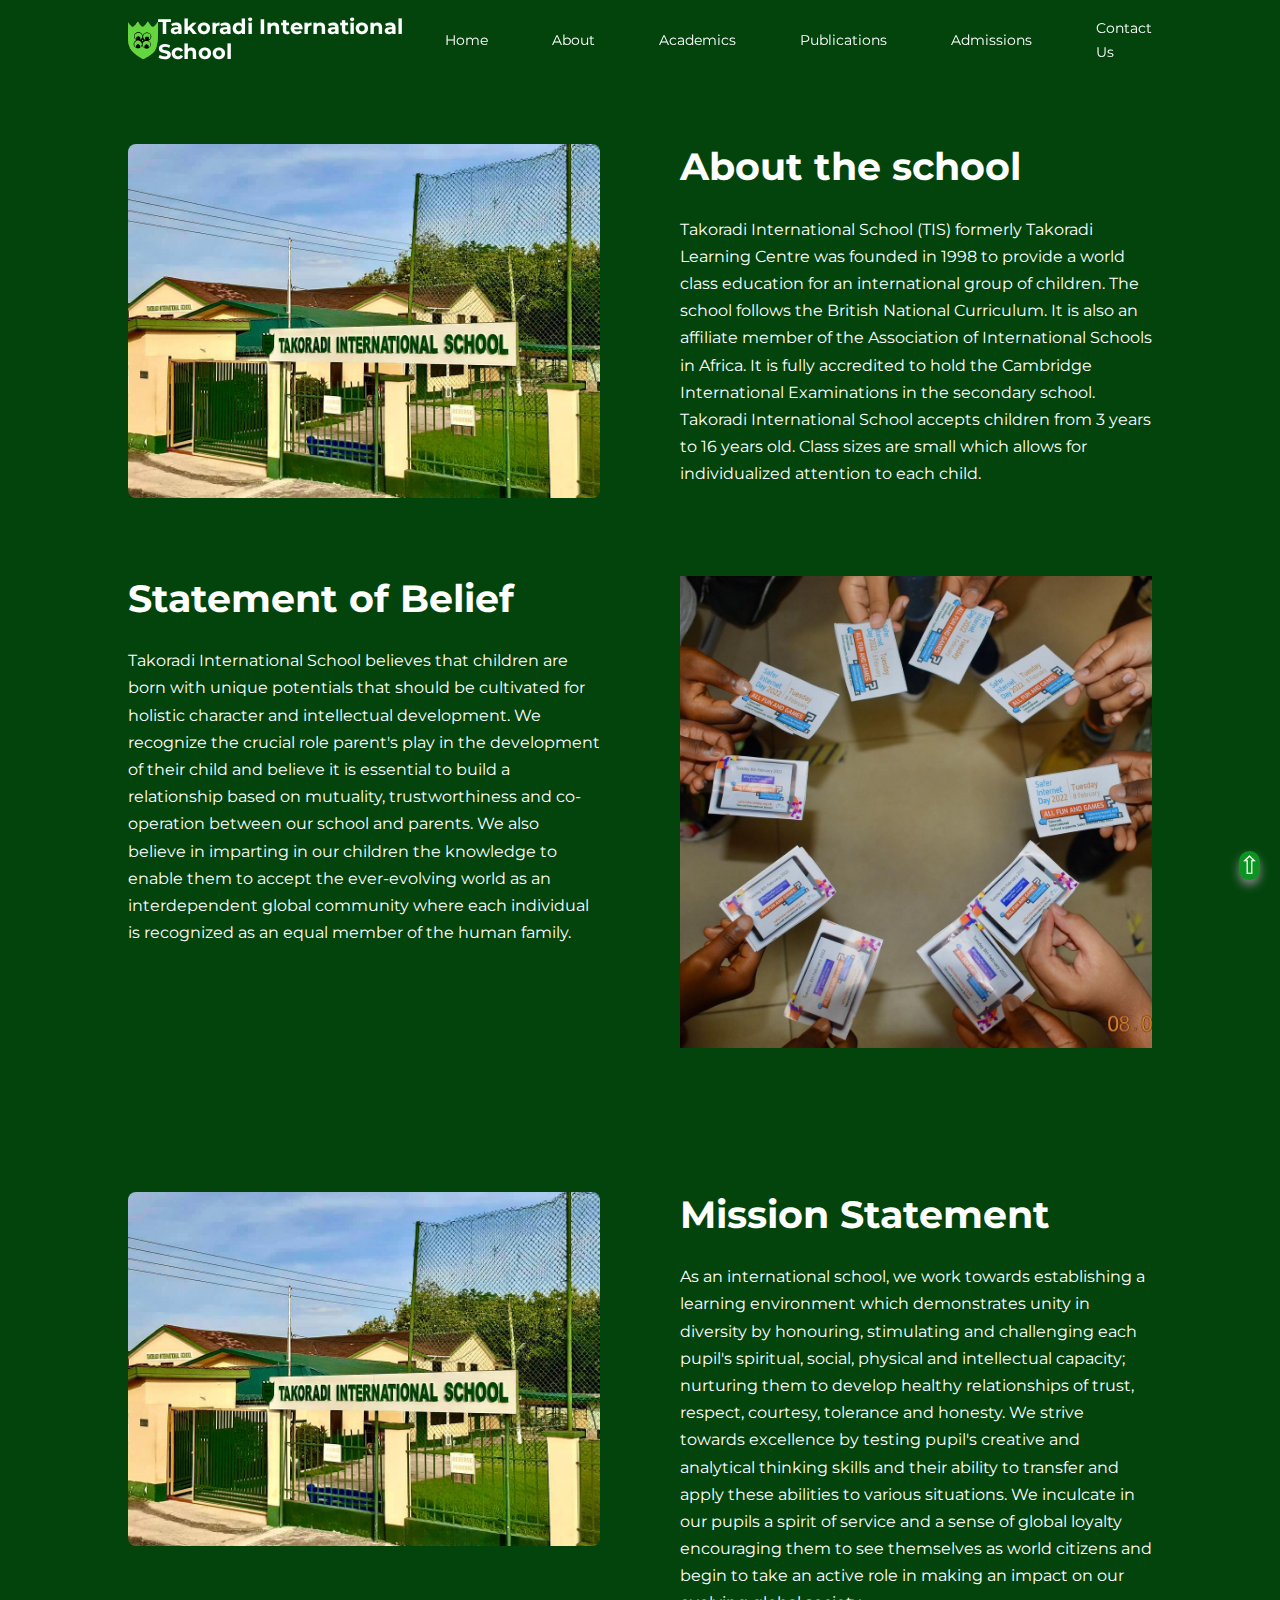
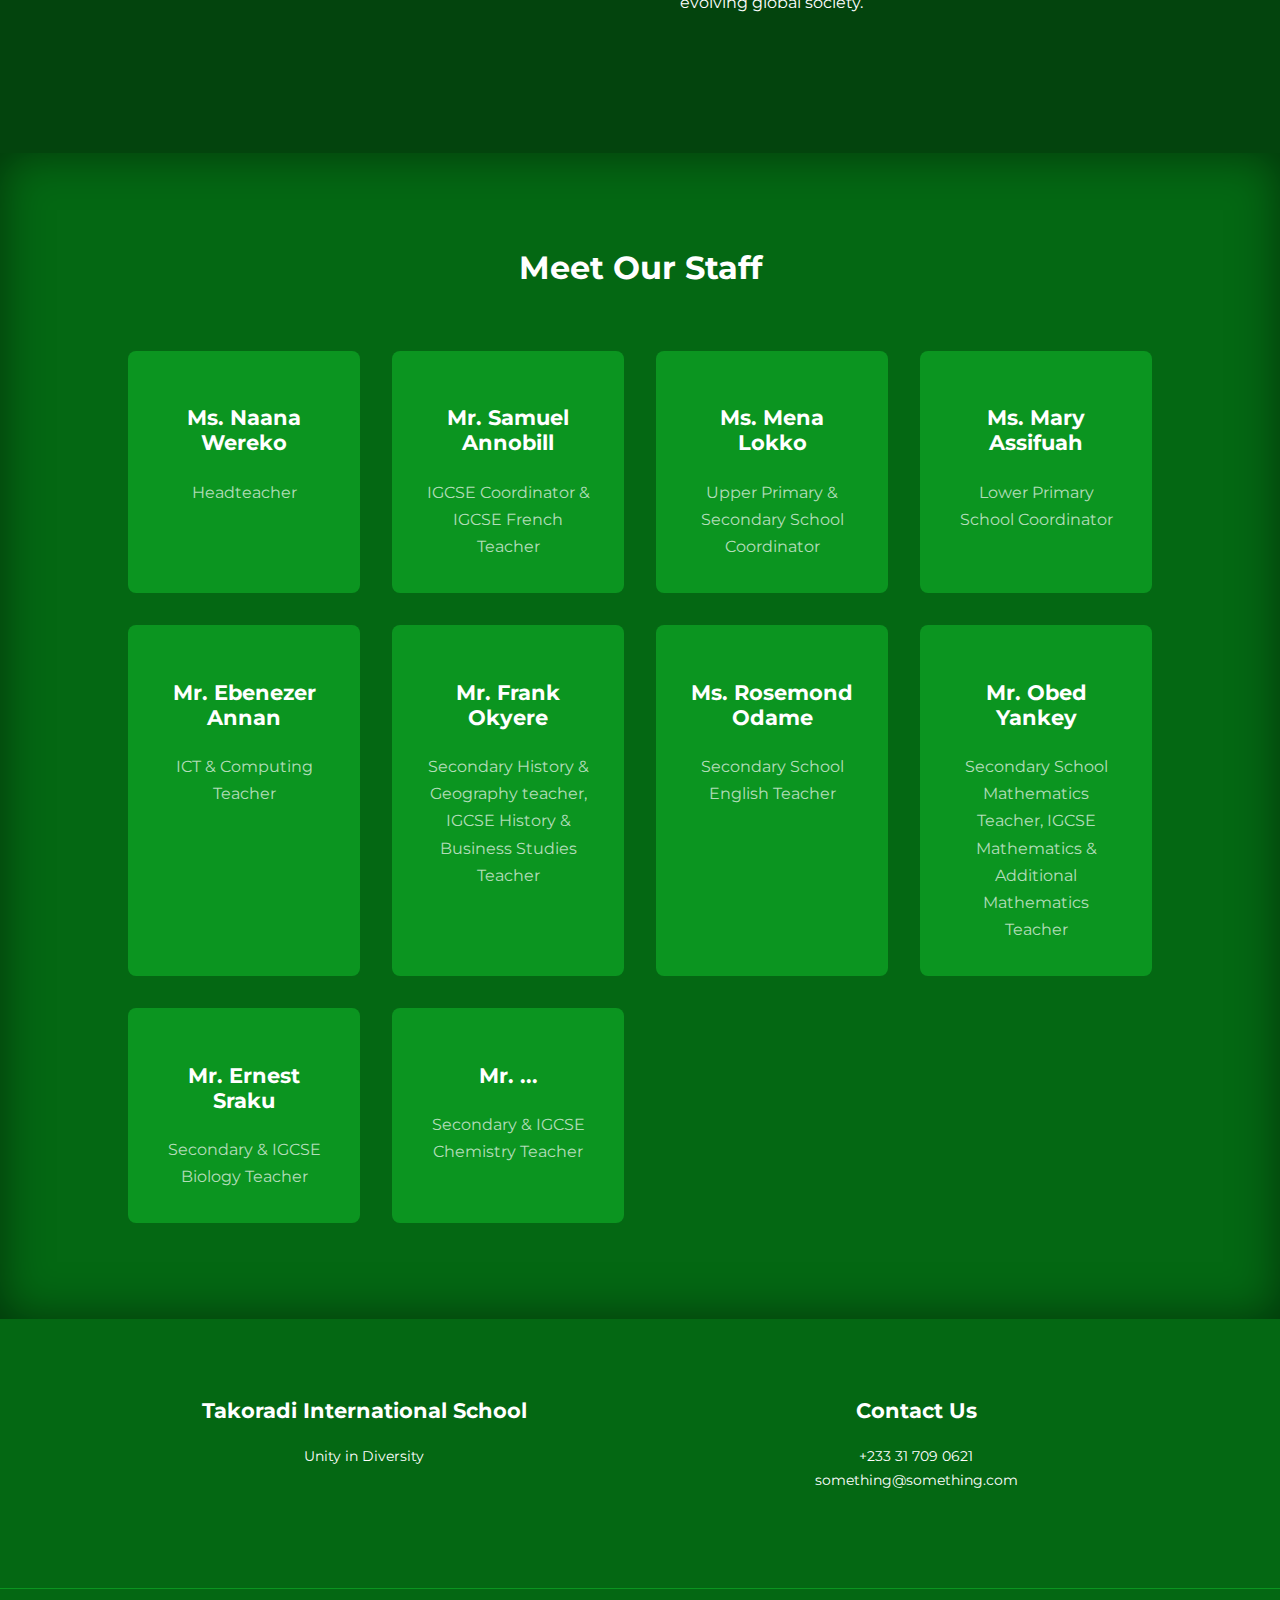
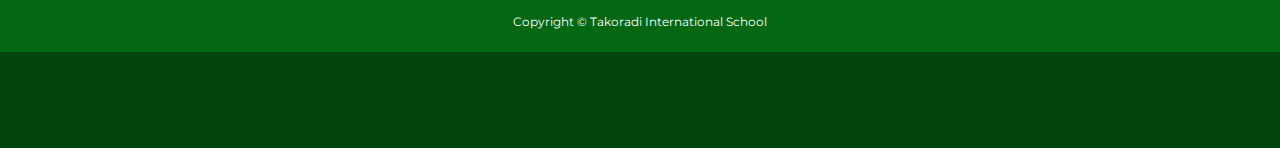
==== about.html @ ad337f2b "Update about.html" ====
<!DOCTYPE html>
<html lang="en">
<head>
    <meta charset="UTF-8">
    <meta http-equiv="X-UA-Compatible" content="IE=edge">
    <meta name="viewport" content="width=device-width, initial-scale=1.0">
    <title>About | Takoradi International School</title>
    <link rel="stylesheet" href="./css/index.css">
    <link rel="stylesheet" href="./css/about.css">
    <!-- ICONSCOUT CDN -->
    <link rel="stylesheet" href="https://unicons.iconscout.com/release/v4.0.0/css/line.css">
    
    <!-- GOOGLE FONTS MONTSERRAT -->
    <link rel="preconnect" href="https://fonts.googleapis.com">
    <link rel="preconnect" href="https://fonts.gstatic.com" crossorigin>
    <link href="https://fonts.googleapis.com/css2?family=Montserrat:wght@300;400;500;600;700;800;900&display=swap"
        rel="stylesheet">
    <link rel="shortcut icon" href="img/logo.ico" type="image/x-icon" />
    <link rel="stylesheet" href="https://cdnjs.cloudflare.com/ajax/libs/font-awesome/5.15.3/css/all.min.css">
</head>
<body>
    <!-- START OF NAVIGATION BAR -->
    <nav>
        <div class="container nav__container">
            <a href="index.html"><img src="img/logo.svg" alt="TIS Logo" class="logo"></a>
            <a href="index.html">
                <h4>Takoradi International School</h4>
            </a>
            <ul class="nav__menu">
                <li class="nav-link"><a href="index.html">Home</a></li>
                <li class="dropdown"><a href="about.html">About</a>
                    <div class="dropdown-content">
                        <a href="about.html">About Our School</a>
                        <a href="#values">Statement of Belief</a>
                        <a href="#school__staff">Meet Our Staff</a>
                    </div>
                </li>
                <li class="dropdown">Academics
                    <div class="dropdown-content">
                        <a href="#">Primary School</a>
                        <a href="#">Lower Secondary</a>
                        <a href="#">Upper Secondary</a>
                        <a href="#">Extracurricular Activities</a>
                    </div>
                </li>
                <li class="dropdown">Publications
                    <div class="dropdown-content">
                        <a href="#">School Calendar</a>
                        <a href="#">Publications</a>
                        <a href="#">Facilities</a>
                        <a href="#">Gallery</a>
                    </div>
                </li>
                <li class="nav-link"><a href="#">Admissions</a></li>
    
                <li class="nav-link"><a href="contact.html">Contact Us</a></li>
    
            </ul>
            <button id="open-menu-btn"><i class="uil uil-bars"></i></button>
            <button id="close-menu-btn"><i class="uil uil-multiply"></i></button>
    
    
        </div>
    </nav>
    <!-- END OF NAVIGATION BAR -->

    <!-- START OF ABOUT SCHOOl-->

    <section class="about__school">
        <div class="container about__school-container">
            <div class="about__school-left">
                <img src="./img/about.jpg" alt="Picture of School" style="border-radius:0.5rem">
            </div>
            <div class="about__school-right">
                <h1>About the school</h1>
                <p>Takoradi International School (TIS) formerly Takoradi Learning Centre was founded in 1998 to provide a world class education for an international group of children. The school follows the British National Curriculum. It is also an affiliate member of the Association of International Schools in Africa. It is fully accredited to hold the Cambridge International Examinations in the secondary school. Takoradi International School accepts children from 3 years to 16 years old. Class sizes are small which allows for individualized attention to each child.</p>
            </div>
        </div>
        <!-- END OF ABOUT SCHOOl-->
        <!-- START OF CORE VALUES-->
        <div class="container values-container" id="values">
            <div class="values-left">
                <h1>Statement of Belief</h1>
                <p>Takoradi International School believes that children are born with unique potentials that should be cultivated for holistic 
                    character and intellectual development. We recognize the crucial role parent's play in the development of their child and believe it 
                    is essential to build a relationship based on mutuality, trustworthiness and co-operation between our school and parents. We also believe 
                    in imparting in our children the knowledge to enable them to accept the ever-evolving world as an interdependent global community where
                    each individual is recognized as an equal member of the human family.</p>
                
            </div>
            <div class="values-right">
                <img src="./img/core values.JPG" alt="Picture of School" id="beliefs-img">
            </div>
        </div>
        <!-- END OF STATEMENT OF BELIEF-->
       <!-- START OF MISSION STATEMENT-->

    <section class="about__school">
        <div class="container about__school-container">
            <div class="about__school-left">
                <img src="./img/about.jpg" alt="Picture of School" style="border-radius:0.5rem">
            </div>
            <div class="about__school-right">
                <h1>Mission Statement</h1>
                <p>As an international school, we work towards establishing a learning environment which demonstrates unity in diversity by honouring, 
                    stimulating and challenging each pupil's spiritual, social, physical and intellectual capacity; nurturing them to develop healthy relationships
                    of trust, respect, courtesy, tolerance and honesty. We strive towards excellence by testing pupil's creative and analytical thinking skills 
                    and their ability to transfer and apply these abilities to various situations. We inculcate in our pupils a spirit of service and a sense of
                    global loyalty encouraging them to see themselves as world citizens and begin to take an active role in making an impact on our evolving global 
                    society.</p>
            </div>
        </div>
        <!-- END OF MISSION STATEMENT-->
    </section>

    <!-- START OF STAFF-->
    <section class="staff" id="school__staff">
        <h2>Meet Our Staff</h2>
        <div class="container staff__container">
            <div class="article staff__member">
                <div class="staff__member-image">
                    <img src="./img/headteacher.png" alt="">
                </div>
                <div class="staff__member-info">
                    <h4>Ms. Naana Wereko</h4>
                    <p>Headteacher</p>
                </div>
                <div class="staff__member-socials">
                    <a href="https://www.instagram.com/" target="_blank"><i class="uil uil-instagram"></i></a>
                    <a href="https://www.twitter.com/" target="_blank"><i class="uil uil-twitter"></i></a>
                    <a href="https://www.linkedin.com/" target="_blank"><i class="uil uil-linkedin"></i></a>
                </div>
            </div>
            <div class="article staff__member">
                <div class="staff__member-image">
                    <img src="" alt="">
                </div>
                <div class="staff__member-info">
                    <h4>Mr. Samuel Annobill</h4>
                    <p>IGCSE Coordinator & IGCSE French Teacher</p>
                </div>
                <div class="staff__member-socials">
                    <a href="https://www.instagram.com/" target="_blank"><i class="uil uil-instagram"></i></a>
                    <a href="https://www.twitter.com/" target="_blank"><i class="uil uil-twitter"></i></a>
                    <a href="https://www.linkedin.com/" target="_blank"><i class="uil uil-linkedin"></i></a>
                </div>
            </div>
            <div class="article staff__member">
                <div class="staff__member-image">
                    <img src="" alt="">
                </div>
                <div class="staff__member-info">
                    <h4>Ms. Mena Lokko</h4>
                    <p>Upper Primary & Secondary School Coordinator</p>
                </div>
                <div class="staff__member-socials">
                    <a href="https://www.instagram.com/" target="_blank"><i class="uil uil-instagram"></i></a>
                    <a href="https://www.twitter.com/" target="_blank"><i class="uil uil-twitter"></i></a>
                    <a href="https://www.linkedin.com/" target="_blank"><i class="uil uil-linkedin"></i></a>
                </div>
            </div>
            <div class="article staff__member">
                <div class="staff__member-image">
                    <img src="./img/msmary.jpg" alt="">
                </div>
                <div class="staff__member-info">
                    <h4>Ms. Mary Assifuah</h4>
                    <p>Lower Primary School Coordinator</p>
                </div>
                <div class="staff__member-socials">
                    <a href="https://www.instagram.com/" target="_blank"><i class="uil uil-instagram"></i></a>
                    <a href="https://www.twitter.com/" target="_blank"><i class="uil uil-twitter"></i></a>
                    <a href="https://www.linkedin.com/" target="_blank"><i class="uil uil-linkedin"></i></a>
                </div>
            </div>
            <div class="article staff__member">
                <div class="staff__member-image">
                    <img src="./img/mrannan.jpg" alt="">
                </div>
                <div class="staff__member-info">
                    <h4>Mr. Ebenezer Annan</h4>
                    <p>ICT & Computing Teacher</p>
                </div>
                <div class="staff__member-socials">
                    <a href="https://www.instagram.com/" target="_blank"><i class="uil uil-instagram"></i></a>
                    <a href="https://www.twitter.com/" target="_blank"><i class="uil uil-twitter"></i></a>
                    <a href="https://www.linkedin.com/" target="_blank"><i class="uil uil-linkedin"></i></a>
                </div>
            </div>
            <div class="article staff__member">
                <div class="staff__member-image">
                    <img src="#" alt="">
                </div>
                <div class="staff__member-info">
                    <h4>Mr. Frank Okyere</h4>
                    <p>Secondary History & Geography teacher, IGCSE History & Business Studies Teacher</p>
                </div>
                <div class="staff__member-socials">
                    <a href="https://www.instagram.com/" target="_blank"><i class="uil uil-instagram"></i></a>
                    <a href="https://www.twitter.com/" target="_blank"><i class="uil uil-twitter"></i></a>
                    <a href="https://www.linkedin.com/" target="_blank"><i class="uil uil-linkedin"></i></a>
                </div>
            </div>
            <div class="article staff__member">
                <div class="staff__member-image">
                    <img src="#" alt="">
                </div>
                <div class="staff__member-info">
                    <h4>Ms. Rosemond Odame</h4>
                    <p>Secondary School English Teacher</p>
                </div>
                <div class="staff__member-socials">
                    <a href="https://www.instagram.com/" target="_blank"><i class="uil uil-instagram"></i></a>
                    <a href="https://www.twitter.com/" target="_blank"><i class="uil uil-twitter"></i></a>
                    <a href="https://www.linkedin.com/" target="_blank"><i class="uil uil-linkedin"></i></a>
                </div>
            </div>
            <div class="article staff__member">
                <div class="staff__member-image">
                    <img src="#" alt="">
                </div>
                <div class="staff__member-info">
                    <h4>Mr. Obed Yankey</h4>
                    <p>Secondary School Mathematics Teacher, IGCSE Mathematics & Additional Mathematics Teacher</p>
                </div>
                <div class="staff__member-socials">
                    <a href="https://www.instagram.com/" target="_blank"><i class="uil uil-instagram"></i></a>
                    <a href="https://www.twitter.com/" target="_blank"><i class="uil uil-twitter"></i></a>
                    <a href="https://www.linkedin.com/" target="_blank"><i class="uil uil-linkedin"></i></a>
                </div>
            </div>
            <div class="article staff__member">
                <div class="staff__member-image">
                    <img src="#" alt="">
                </div>
                <div class="staff__member-info">
                    <h4>Mr. Ernest Sraku</h4>
                    <p>Secondary & IGCSE Biology Teacher</p>
                </div>
                <div class="staff__member-socials">
                    <a href="https://www.instagram.com/" target="_blank"><i class="uil uil-instagram"></i></a>
                    <a href="https://www.twitter.com/" target="_blank"><i class="uil uil-twitter"></i></a>
                    <a href="https://www.linkedin.com/" target="_blank"><i class="uil uil-linkedin"></i></a>
                </div>
            </div>
            <div class="article staff__member">
                <div class="staff__member-image">
                    <img src="#" alt="">
                </div>
                <div class="staff__member-info">
                    <h4>Mr. ...</h4>
                    <p>Secondary & IGCSE Chemistry Teacher</p>
                </div>
                <div class="staff__member-socials">
                    <a href="https://www.instagram.com/" target="_blank"><i class="uil uil-instagram"></i></a>
                    <a href="https://www.twitter.com/" target="_blank"><i class="uil uil-twitter"></i></a>
                    <a href="https://www.linkedin.com/" target="_blank"><i class="uil uil-linkedin"></i></a>
                </div>
            </div>
        </div>
    </section>

    <!-- END OF STAFF-->


    <!-- START OF FOOTER -->
    <footer>
        <div class="container footer__container">
            <div class="footer__1">
                <a href="index.html" class="footer_logo">
                    <h4>Takoradi International School</h4>
                </a>
                <p>Unity in Diversity</p>
            </div>
            <div class="footer__2">
                <h4>Contact Us</h4>
                <div>
                    <p>+233 31 709 0621</p>
                    <p>something@something.com</p>
                </div>
                <ul class="footer__socials">
                    <li><a href="https://www.instagram.com/takoradi_international_school/" target="_blank"><i class="uil uil-instagram"></i></a></li>
                </ul>
            </div>
        </div>
        <div class="footer__copyright">
            <small>Copyright &copy; Takoradi International School</small>
        </div>
    </footer>
    <!-- END OF FOOTER -->

    <button onClick="scrollToTop()" class="back-to-top">
        &#8679;
    </button>

    <script src="./js/index.js"></script>
    
</body>
</html>
---- css/index.css ----
*{
    margin: 0;
    padding: 0;
    border: 0;
    outline: 0;
    text-decoration: none;
    list-style: none;
    box-sizing: border-box;
}

:root{
    --color-primary: #16a82c;
    --color-success: #00bf8e;
    --color-warning: #f7c94b;
    --color-danger: #f75842;
    --color-danger-variant: rgba(247,88,66,0.4);
    --color-white: #fff;
    --color-light: rgba(255,255,255,0.7);
    --color-black: #000;
    --color-bg: #03440d;
    --color-bg1: #046813;
    --color-bg2: #0b9520;

    --container-width-lg: 80%;
    --container-width-md: 90%;
    --container-width-sm: 94%;

    --transition:all 400ms ease;

   
}

body{
    font-family: 'Montserrat', sans-serif;
    line-height: 1.7;
    color: var(--color-white);
    background: var(--color-bg);
}

.logo{
    width: 30px;
    height: 40px;
}

.container{
    width: var(--container-width-lg);
    margin: 0 auto;
}

section{
    padding: 6rem 0;
}

section h2{
    text-align: center;
    margin-bottom: 4rem;
}

h1,h2,h3,h4,h5{
    line-height: 1.2;
}

h1{
    font-size: 2.4rem;
}

h2{
    font-size: 2rem;
}

h3{
    font-size: 1.6rem;
}

h4{
    font-size: 1.3rem;
}

a{
    color: var(--color-white);
}

img{
    width: 100%;
    display: block;
    object-fit: cover;
}

.btn{
    display: inline-block;
    background:var(--color-white);
    color: var(--color-black);
    padding: 1rem 2rem;
    border: 1px solid transparent;
    font-weight: 500;
    transition: var(--transition)
}

.btn:hover{
    background: transparent;
    color: var(--color-white);
    border-color: var(--color-white);
}

.btn-primary{
    background: var(--color-danger);
    color: var(--color-white);
}

/*==========================NAVBAR==============================*/
nav{
    background: transparent;
    width: 100vw;
    height: 5rem;
    position: fixed;
    top: 0;
    z-index: 1001;
}

/* change navbar style on scroll using javascript */
.window-scroll{
    background: var(--color-primary);
    box-shadow: 0 1rem 2rem rgba(0,0,0,0.2);
    transition: all 800ms ease-in-out;

}

.nav__container{
    height: 100%;
    display: flex;
    justify-content: space-between;
    align-items: center;
}

nav button{
    display: none;
}

.nav__menu{
    display: flex;
    align-items: center;
    gap: 4rem;
}

.nav__menu a, .nav__menu li{
    font-size:0.9rem;
    transition: var(--transition);
}

.nav__menu a:hover{
    color: var(--color-bg2);
}

.dropdown{
    cursor: pointer;
}

.dropdown-content{
    display:none;
    position: absolute;
    background-color: rgba(255, 255, 255,0.3);
    border-radius: 6px;
}

.dropdown-content a {
    padding: 12px 16px;
    text-decoration: none;
    display: block;
    color: black;
}

.dropdown:hover .dropdown-content{
    display: block;
}
/*==========================END OF NAVBAR==============================*/

/*==================== Start of slideshow section ===============================*/
.slideshow {
    height: 100vh;
    display: flex;
    justify-content: center;
    align-items: center;
    background-color: black;
}

.slider {
    position: relative;
    width: 100vw;
    height: 100vh;
    overflow: hidden;
}

.slider .slide {
    position: absolute;
    width: 100vw;
    height: 100vh;
    clip-path: circle(0% at 0 50%);
}

.slider .slide.active {
    clip-path: circle(150% at 0 50%);
    transition: 2s ease;
}

.slider .slide img {
    position: absolute;
    width: 100vw;
    height: 100vh;
    object-fit: cover;
}

.slider .slide .info {
    position: absolute;
    color: white;
    margin-left: 50px;
    margin-top: 50px;
    background-color: rgba(255, 255, 255, 0.3);
    border-radius: 30%;
    padding: 0.5em 0.5em 0.5em;
    box-shadow: 0 5px 25px rgb(114, 114, 114);
}

.navigation {
    height: 100vh;
    display: flex;
    align-items: center;
    justify-content: space-between;
    opacity: 0;
    transition: opacity 0.5s ease;
}

.slider:hover .navigation {
    opacity: 1;
}

.prev-btn,
.next-btn {
    z-index: 1000;
    font-size: 2rem;
    color: white;
    padding: 10px;
    cursor: pointer;
}

.navigation-visibility {
    z-index: 1000;
    display: flex;
    justify-content: center;
}

.navigation-visibility .slide-icon {
    z-index: 1000;
    background-color: rgba(255, 255, 255, 0.5);
    width: 20px;
    height: 10px;
    transform: translateY(-120px);
    margin: 0 6px;
    border-radius: 2px;
    box-shadow: 0 5px 25px rgb(114, 114, 114);
}

.navigation-visibility .slide-icon.active {
    background-color: rgb(0, 165, 224);
}

/* ======================End of slideshow section============================== */

/* ======================Welcome============================== */

.welcome__container{
    display: grid;
    grid-template-columns: 1fr 1fr;
    align-items: center;
    gap: 5rem;
    height: 100%;
}

.welcome__text{
    border-bottom: 1px solid var(--color-bg2);
}

.welcome__right p{
    margin: 1rem 0 2.4rem;
}

.welcome__message{
    margin-top: 1rem;
    margin-bottom: 4.5rem;
}

/* ======================End of Welcome============================== */

/* ======================Start of Footer============================== */

footer{
    background-color: var(--color-bg1);
    padding-top: 5rem;
    font-size: 0.9rem;
}

.footer__container{
    display: grid;
    grid-template-columns: 1fr 1fr;
    gap: 5rem;
}

.footer__container > div h4{
    margin-bottom: 1.2rem;
}

.footer__1, .footer__2{
    text-align: center;
}
.footer__1 p{
    margin: 0 0 2rem;
}

.footer__socials{
    font-size: 1.2rem;
    margin-top: 2rem;
}

.footer__copyright{
    text-align: center;
    margin-top: 4rem;
    padding: 1.2rem 0;
    border-top: 1px solid var(--color-bg2);
}

/* Back to top styling */
.back-to-top {
    position: fixed;
    bottom: 20px;
    right: 20px;
    font-size: 25px;
    background: var(--color-bg2);
    z-index: 15;
    color: white;
    cursor: pointer;
    border-radius: 100px;
    border: none;
    box-shadow: 0 5px 10px rgb(132, 132, 132);
}

.back-to-top:hover {
    background: white;
    color: black;
    box-shadow: 0 5px 10px #ccc;

}

/* ====================MEDIA QUERIES============================*/
@media screen and (max-width:1024px){
    .container{
        width: var(--container-width-md);
    }

    h1{
        font-size: 2.2rem;
    }

    h2{
        font-size: 1.7rem;
    }
    
    h3{
        font-size: 1.4rem;
    }

    h4{
        font-size: 1.2rem;
    }

    /* ====================NAVBAR==================*/
    nav button{
        display: inline-block;
        background: transparent;
        font-size: 1.8rem;
        color: var(--color-white);
        cursor: pointer;
    }

    nav button#close-menu-btn {
        display: none;
    }

    .nav__menu{
        position: fixed;
        top: 5rem;
        right: 5%;
        height: fit-content;
        width: 18rem;
        flex-direction: column;
        gap:0;
        display:none;

    }

    .nav__menu li{
        width: 100%;
        height:5.8rem;
        animation: animateNavItems 400ms linear forwards;
        transform-origin: top right ;
        opacity: 0;
    }
    .nav__menu li:nth-child(2){
        animation-delay: 200ms;
    }
    .nav__menu li:nth-child(3) {
        animation-delay: 400ms;
    }
    .nav__menu li:nth-child(4) {
        animation-delay: 600ms;
    }
    .nav__menu li:nth-child(5) {
        animation-delay: 800ms;
    }

    .nav__menu li:nth-child(6) {
        animation-delay: 1s;
    }

    @keyframes animateNavItems {
        0%{
            transform: rotateZ(-90deg) rotateX(90deg) scale(0.1);
        }
        100%{
            transform: rotateZ(0) rotateX(0) scale(1);
            opacity: 1;
        }
    }

    .nav__menu li a, .dropdown{
        background: var(--color-primary);
        box-shadow: -4rem 6rem 10rem rgba(0,0,0,0.6);
        width: 100%;
        height: 100%;
        display: grid;
        place-items: center;
    }
    .nav__menu li a:hover, .dropdown:hover{
        background: var(--color-bg2);
        color: var(--color-white);
    }

    .dropdown-content {
        margin-right: 36rem;
        width: 100%;
     }
    
}

/* ====================MEDIA QUERIES (PHONES)============================*/
@media screen and (max-width: 600px){
    .container{
        width: var(--container-width-sm);
    }

    /* ====================NAVBAR==================*/
    .nav__menu{
        right: 3%;
        width: 10rem;
    }

    .dropdown-content {
        margin-right: 20rem;
    }

    /* ====================WELCOME==================*/
    .welcome__container{
        grid-template-columns: 1fr;
    }

    /* ====================FOOTER==================*/
    .footer__container{
        grid-template-columns: 1fr;
    }


    
}
---- css/about.css ----
/*===============ABOUT SCHOOL ========================== */
.about__school{
    margin-top: 3rem;
}

.about__school-container{
    display: grid;
    grid-template-columns: 1fr 1fr;
    gap: 5rem;
}

.about__school-right > p{
    margin: 1.6rem 0 2.5rem;
}

/*===============END OF ABOUT SCHOOL ========================== */

/*===============START OF CORE VALUES ========================== */

.values-container{
    margin-top: 3rem;
    display: grid;
    grid-template-columns: 1fr 1fr;
    gap: 5rem;
}

#values-img{
    width: 70%;
    margin: 0 auto;
    border-radius: 0.5rem;
}

.values-left > p {
    margin: 1.6rem 0 2.5rem;
}

/*===============END OF CORE VALUES ========================== */


/*===============START OF STAFF ========================== */
.staff{
    background: var(--color-bg1);
    box-shadow: inset 0 0 3rem rgba(0,0,0,0.5);
}

.staff__container{
    display: grid;
    grid-template-columns: repeat(4, 1fr);
    gap: 2rem;
}

.staff__member{
    background: var(--color-bg2);
    padding: 2rem;
    border: 1px solid transparent;
    border-radius: 0.5rem;
    transition: var(--transition);
    position: relative;
    overflow: hidden;
}

.staff__member:hover{
    background: transparent;
    border-color: var(--color-primary);
}

.staff__member-image img{
    filter: saturate(0);
}

.staff__member:hover img{
    filter: saturate(1);
}

.staff__member-info *{
    text-align: center;
    margin-top: 1.4rem;
}

.staff__member-info p{
    color: var(--color-light);
}

.staff__member-socials{
    position: absolute;
    top: 50%;
    transform: translateY(-50%);
    right: -100%;
    display: flex;
    flex-direction: column;
    background: var(--color-primary);
    border-radius: 1rem 0 0 1rem;
    box-shadow: -2rem 0 2rem rgba(0, 0, 0, 0.3);
    transition: var(--transition);
}

.staff__member-socials a{
    padding: 1rem;
}

.staff__member:hover .staff__member-socials{
    right: 0;
}

/*===============END OF STAFF ========================== */


/*========================MEDIA QUERIES (TABLETS)===============================*/

@media screen and (max-width:1024px){
    /*===============ABOUT SCHOOL ========================== */
    .about__school{
        margin-top: 2rem;
    }

    .about__school-container{
        grid-template-columns: 1fr;
        gap: 4rem;
    }

    .about__school-left{
        width: 80%;
        margin: 0 auto;
    }
    /*===============END OF ABOUT SCHOOL ========================== */

    /*===============START OF CORE VALUES ========================== */

    .values-container {
        margin-top: 2rem;
        display: grid;
        grid-template-columns: 1fr;
        gap: 4rem;
    }

    /*===============END OF CORE VALUES ========================== */
    
    
    /*===============START OF STAFF ========================== */

    .staff__container {
        grid-template-columns: repeat(3, 1fr);
        gap: 1.5rem;
    }

    .staff__member{
        padding: 1rem;
    }

    /*===============END OF STAFF ========================== */
}


/*========================MEDIA QUERIES (PHONES)===============================*/

@media screen and (max-width:600px) {
    /*===============START OF STAFF ========================== */
    
    .staff__container {
        grid-template-columns: 1fr 1fr;
        gap: 0.7rem;
    }

    .staff__member {
        padding: 0;
    }

    .staff__member p{
        margin-bottom: 1.5rem;
    }
}
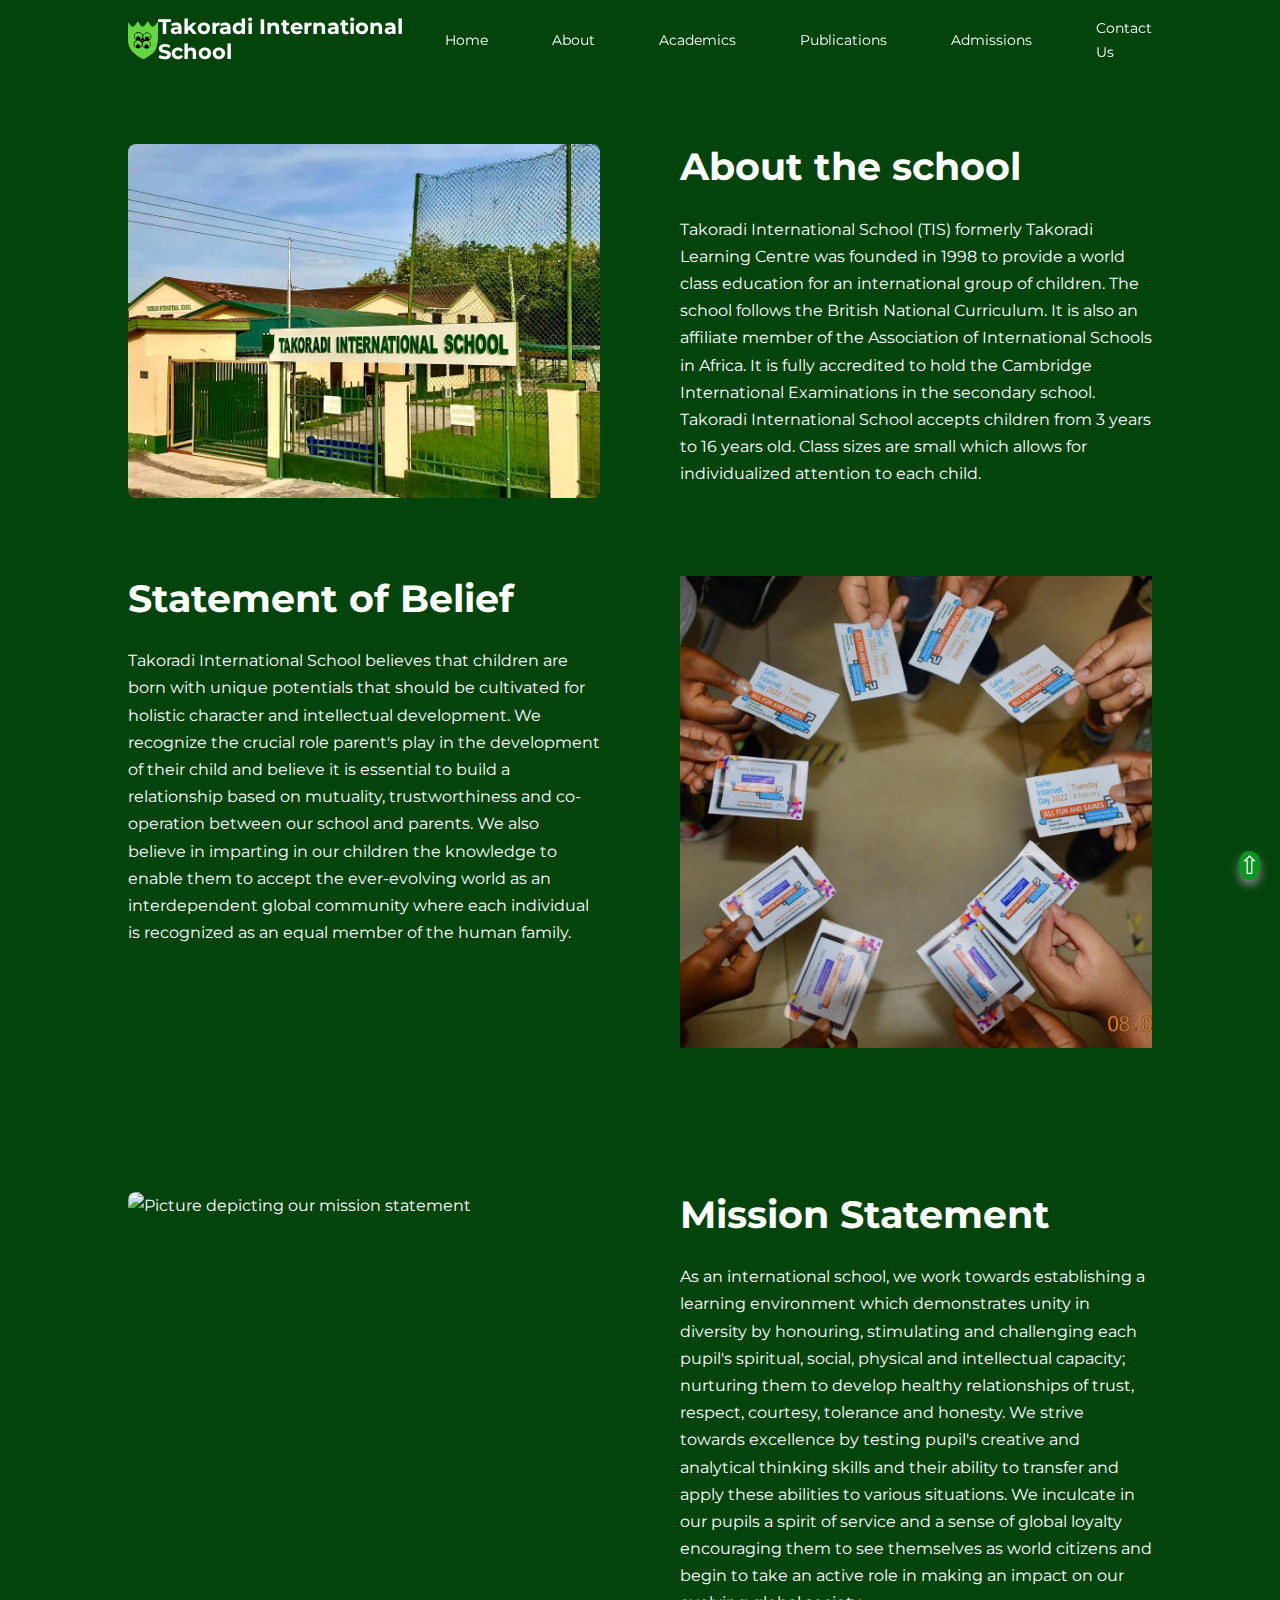
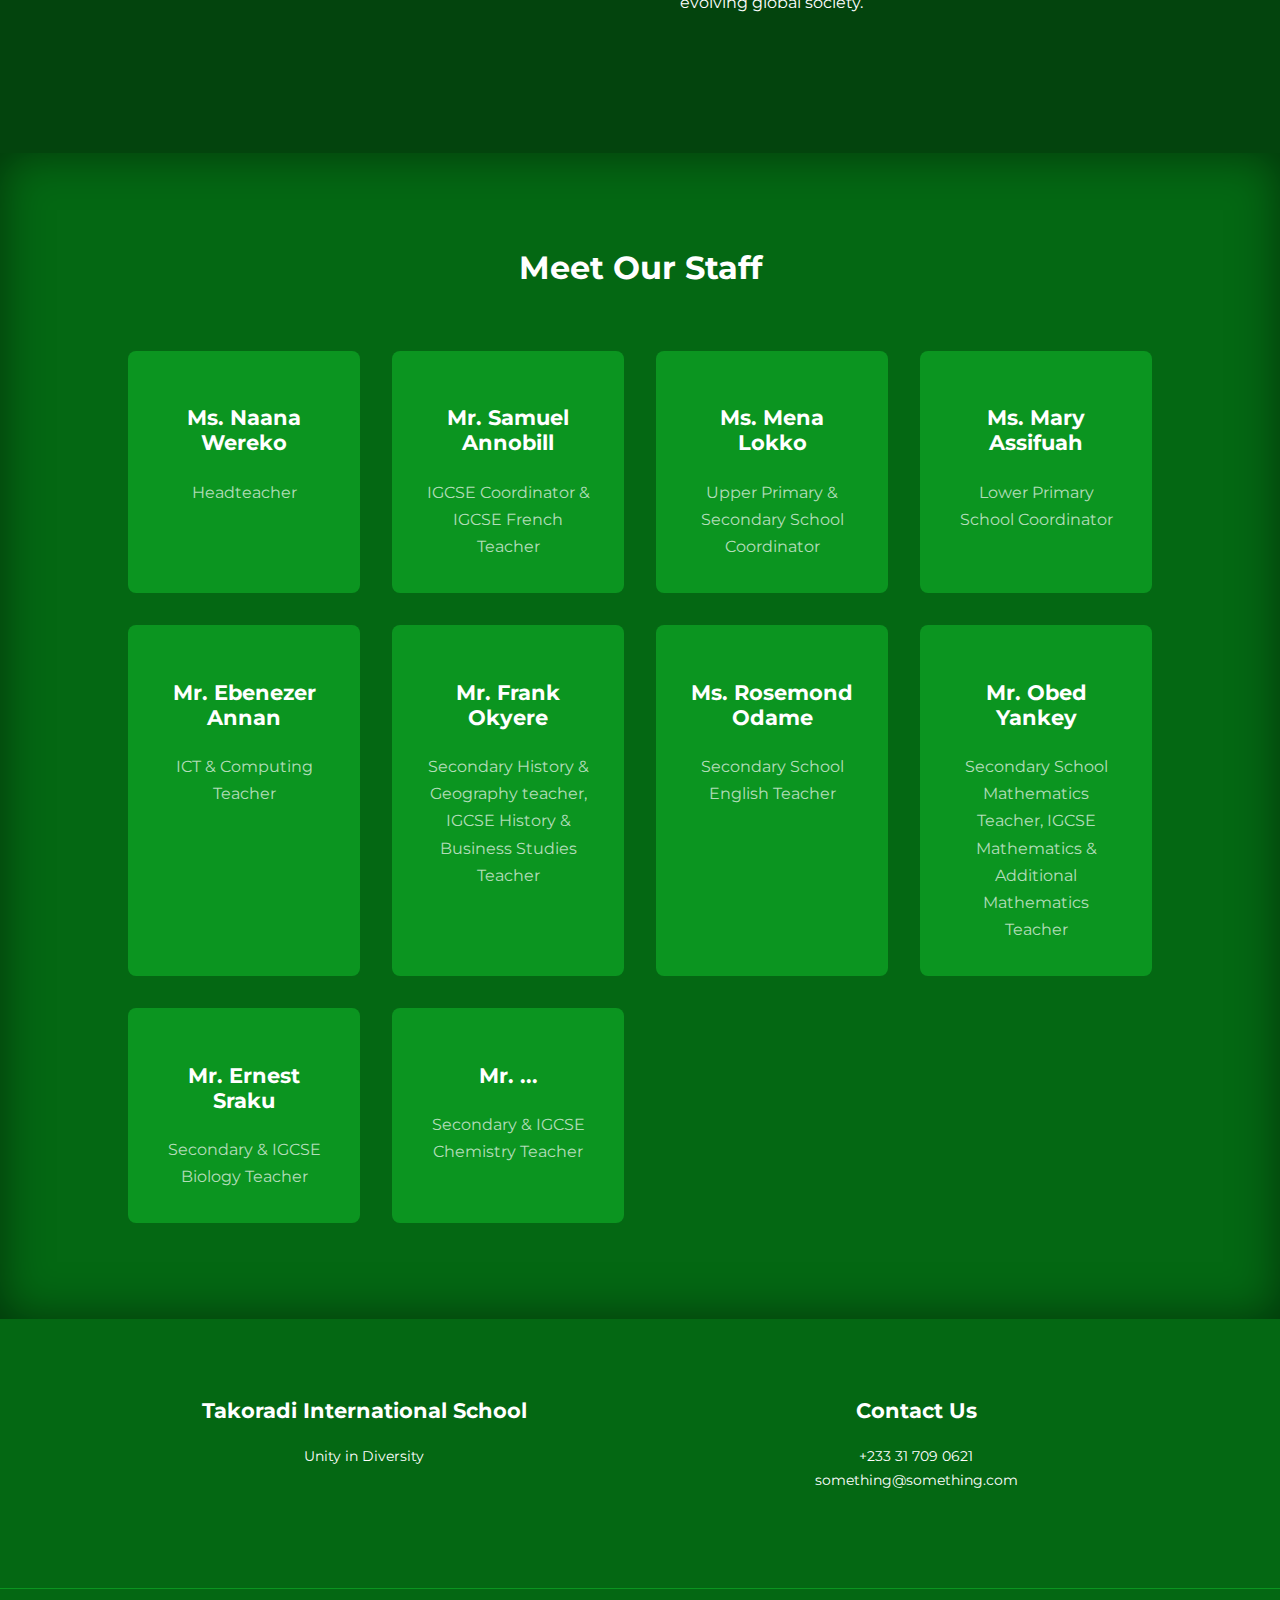
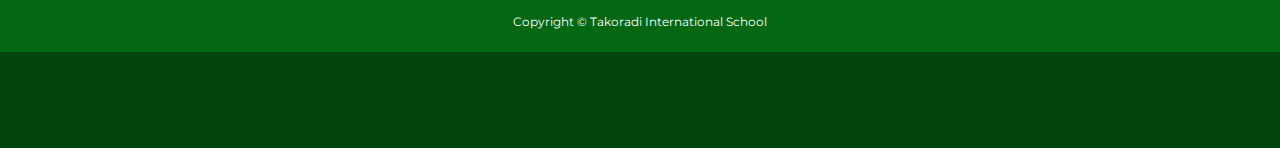
==== commit ca1d599f: "Update about.html" ====
--- a/about.html
+++ b/about.html
@@ -77,7 +77,7 @@
             </div>
         </div>
         <!-- END OF ABOUT SCHOOl-->
-        <!-- START OF CORE VALUES-->
+        <!-- START OF STATEMENT OF BELIEF-->
         <div class="container values-container" id="values">
             <div class="values-left">
                 <h1>Statement of Belief</h1>
@@ -89,7 +89,7 @@
                 
             </div>
             <div class="values-right">
-                <img src="./img/core values.JPG" alt="Picture of School" id="beliefs-img">
+                <img src="./img/core values.JPG" alt="Picture depicting unity" id="beliefs-img">
             </div>
         </div>
         <!-- END OF STATEMENT OF BELIEF-->
@@ -98,7 +98,7 @@
     <section class="about__school">
         <div class="container about__school-container">
             <div class="about__school-left">
-                <img src="./img/about.jpg" alt="Picture of School" style="border-radius:0.5rem">
+                <img src="**" alt="Picture depicting our mission statement" style="border-radius:0.5rem">
             </div>
             <div class="about__school-right">
                 <h1>Mission Statement</h1>
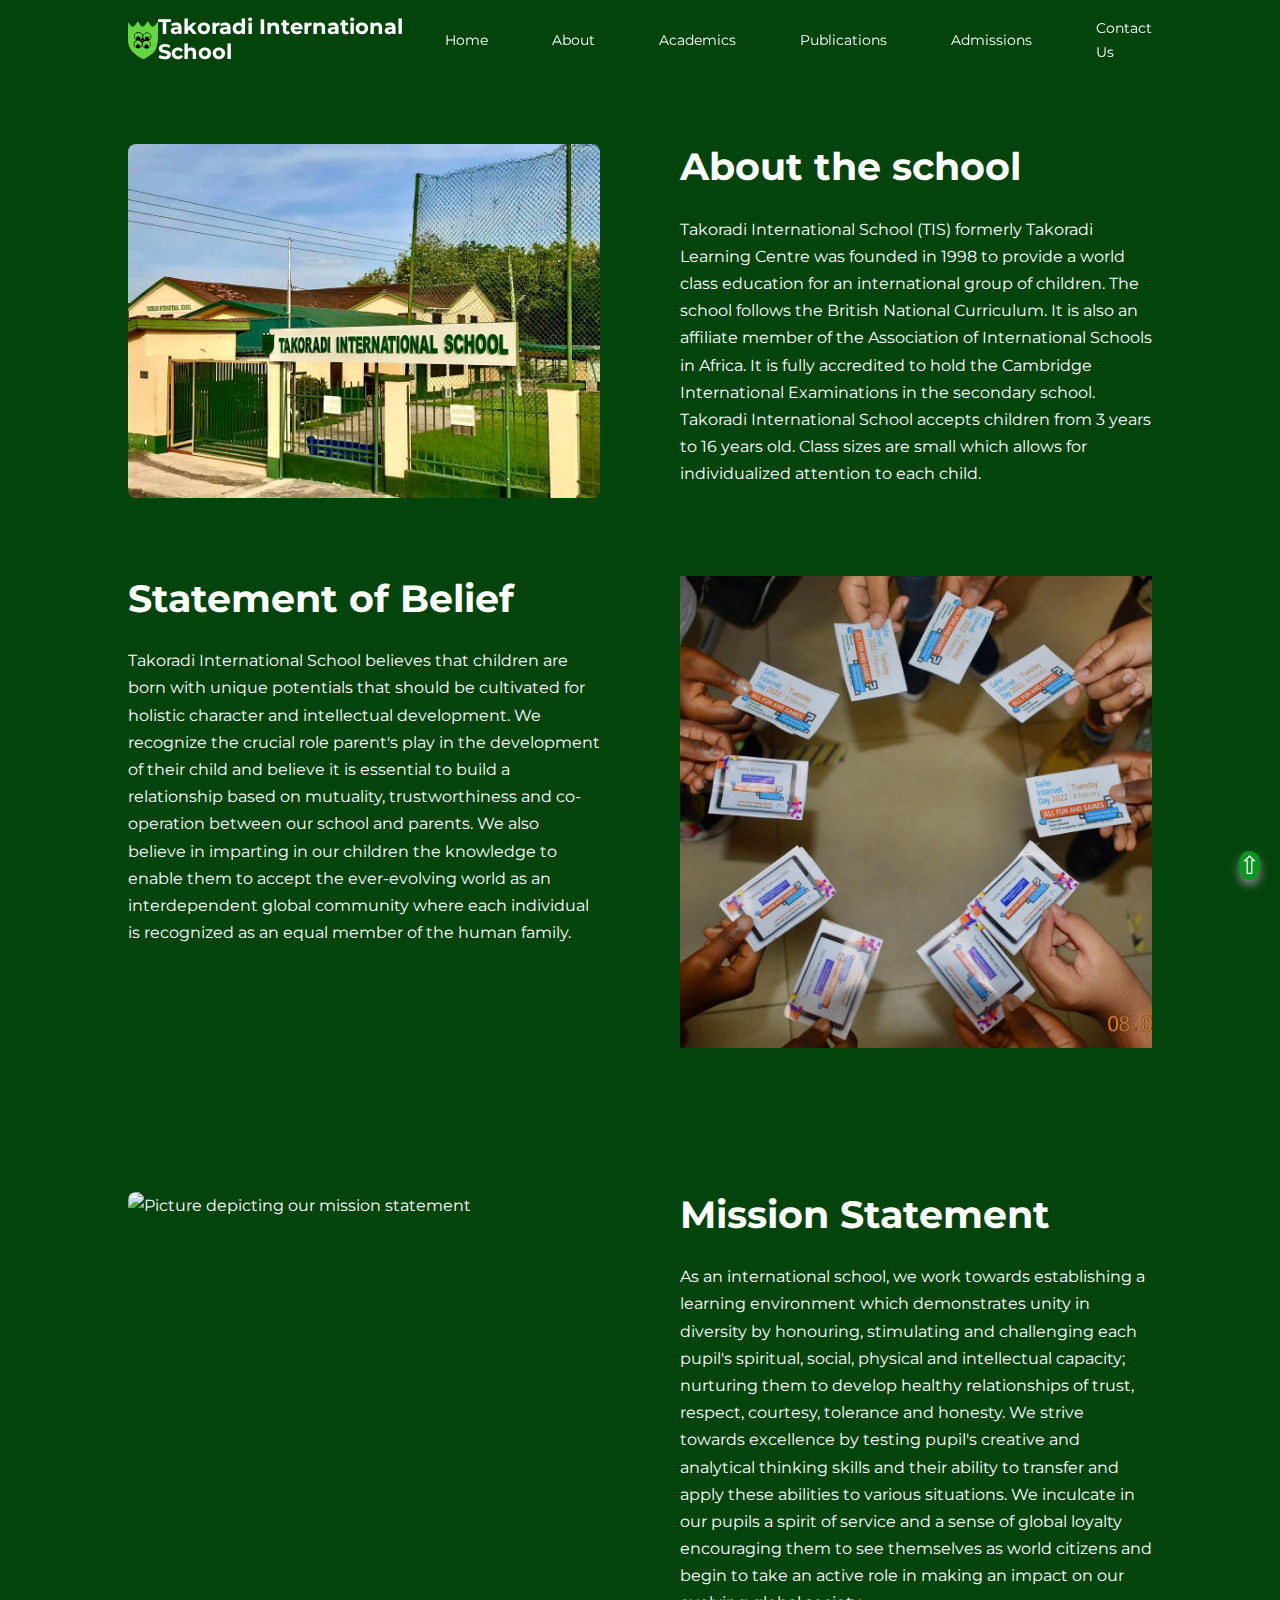
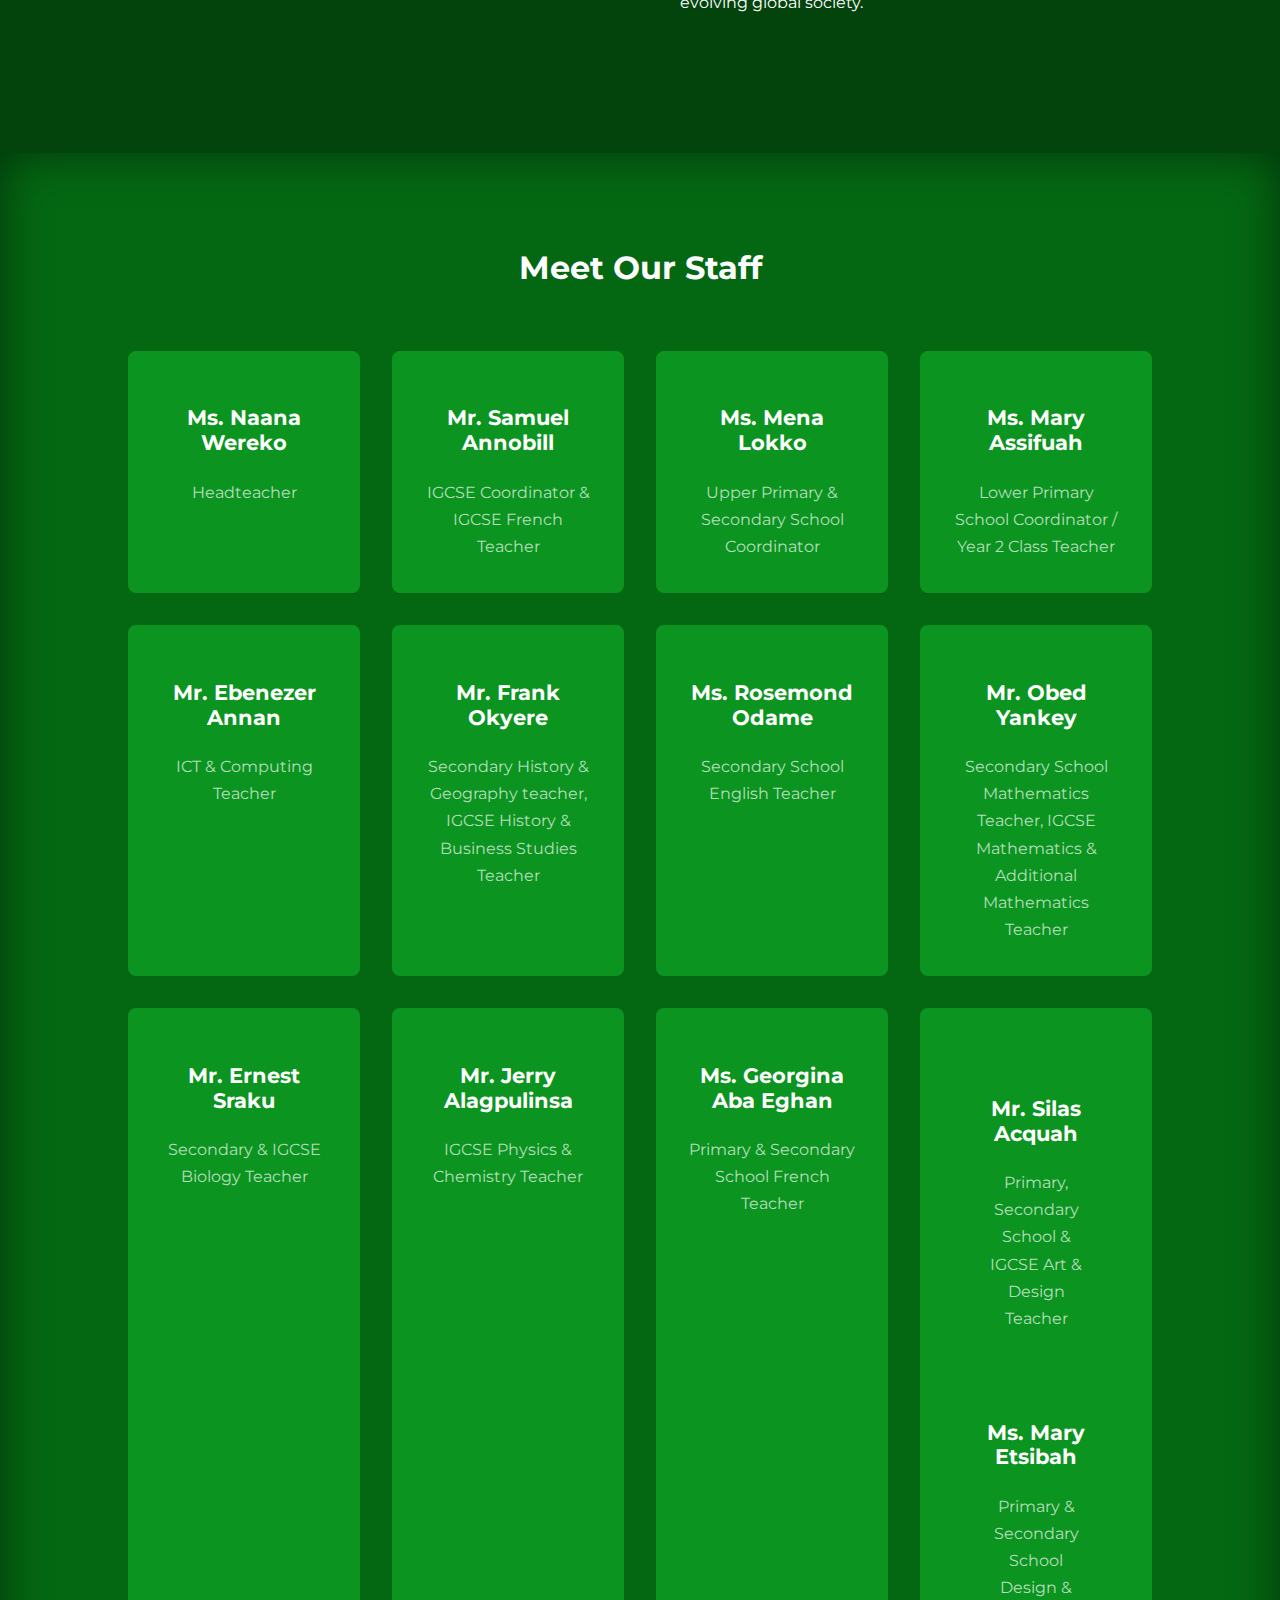
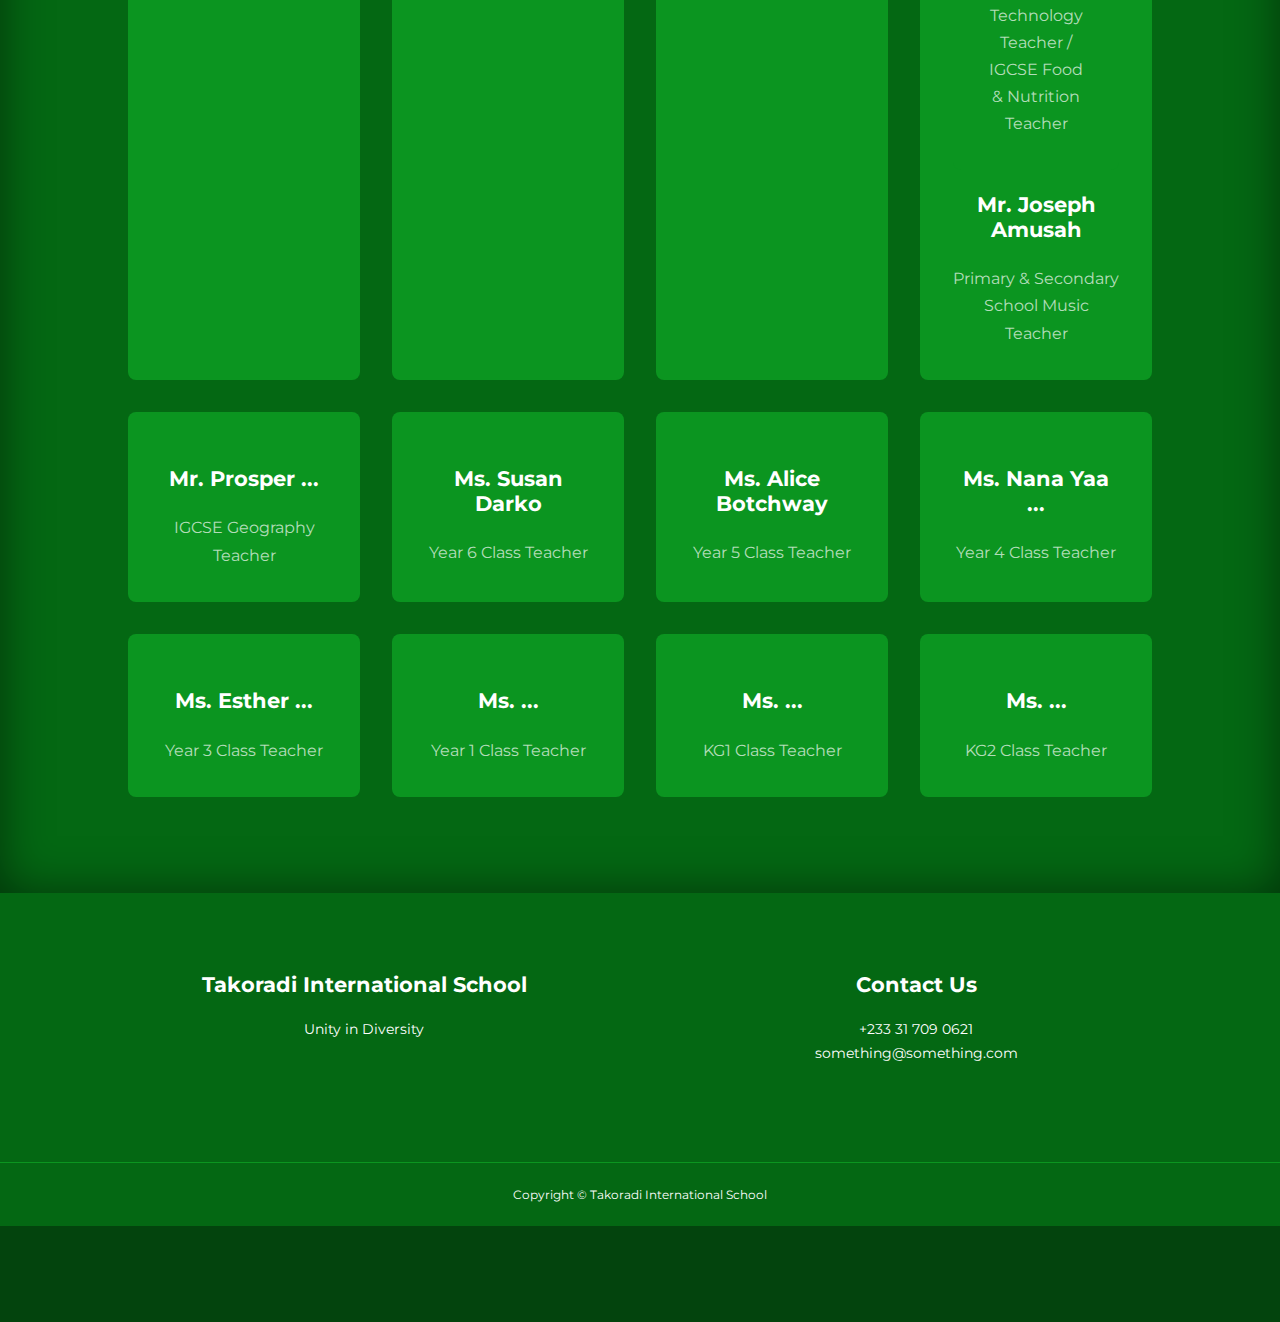
==== commit 595f6edc: "Update about.html" ====
--- a/about.html
+++ b/about.html
@@ -165,7 +165,7 @@
                 </div>
                 <div class="staff__member-info">
                     <h4>Ms. Mary Assifuah</h4>
-                    <p>Lower Primary School Coordinator</p>
+                    <p>Lower Primary School Coordinator / Year 2 Class Teacher</p>
                 </div>
                 <div class="staff__member-socials">
                     <a href="https://www.instagram.com/" target="_blank"><i class="uil uil-instagram"></i></a>
@@ -248,8 +248,176 @@
                     <img src="#" alt="">
                 </div>
                 <div class="staff__member-info">
-                    <h4>Mr. ...</h4>
-                    <p>Secondary & IGCSE Chemistry Teacher</p>
+                    <h4>Mr. Jerry Alagpulinsa</h4>
+                    <p>IGCSE Physics & Chemistry Teacher</p>
+                </div>
+                <div class="staff__member-socials">
+                    <a href="https://www.instagram.com/" target="_blank"><i class="uil uil-instagram"></i></a>
+                    <a href="https://www.twitter.com/" target="_blank"><i class="uil uil-twitter"></i></a>
+                    <a href="https://www.linkedin.com/" target="_blank"><i class="uil uil-linkedin"></i></a>
+                </div>
+            </div>
+             <div class="article staff__member">
+                <div class="staff__member-image">
+                    <img src="#" alt="">
+                </div>
+                <div class="staff__member-info">
+                    <h4>Ms. Georgina Aba Eghan</h4>
+                    <p>Primary & Secondary School French Teacher</p>
+                </div>
+                <div class="staff__member-socials">
+                    <a href="https://www.instagram.com/" target="_blank"><i class="uil uil-instagram"></i></a>
+                    <a href="https://www.twitter.com/" target="_blank"><i class="uil uil-twitter"></i></a>
+                    <a href="https://www.linkedin.com/" target="_blank"><i class="uil uil-linkedin"></i></a>
+                </div>
+            </div>
+             <div class="article staff__member">
+                <div class="staff__member-image">
+                    <img src="#" alt="">
+                </div>
+                  <div class="article staff__member">
+                <div class="staff__member-image">
+                    <img src="#" alt="">
+                </div>
+                <div class="staff__member-info">
+                    <h4>Mr. Silas Acquah</h4>
+                    <p>Primary, Secondary School & IGCSE Art & Design Teacher</p>
+                </div>
+                <div class="staff__member-socials">
+                    <a href="https://www.instagram.com/" target="_blank"><i class="uil uil-instagram"></i></a>
+                    <a href="https://www.twitter.com/" target="_blank"><i class="uil uil-twitter"></i></a>
+                    <a href="https://www.linkedin.com/" target="_blank"><i class="uil uil-linkedin"></i></a>
+                </div>
+            </div>
+                  <div class="article staff__member">
+                <div class="staff__member-image">
+                    <img src="#" alt="">
+                </div>
+                <div class="staff__member-info">
+                    <h4>Ms. Mary Etsibah</h4>
+                    <p>Primary & Secondary School Design & Technology Teacher / IGCSE Food & Nutrition Teacher</p>
+                </div>
+                <div class="staff__member-socials">
+                    <a href="https://www.instagram.com/" target="_blank"><i class="uil uil-instagram"></i></a>
+                    <a href="https://www.twitter.com/" target="_blank"><i class="uil uil-twitter"></i></a>
+                    <a href="https://www.linkedin.com/" target="_blank"><i class="uil uil-linkedin"></i></a>
+                </div>
+            </div>
+                <div class="staff__member-info">
+                    <h4>Mr. Joseph Amusah</h4>
+                    <p>Primary & Secondary School Music Teacher</p>
+                </div>
+                <div class="staff__member-socials">
+                    <a href="https://www.instagram.com/" target="_blank"><i class="uil uil-instagram"></i></a>
+                    <a href="https://www.twitter.com/" target="_blank"><i class="uil uil-twitter"></i></a>
+                    <a href="https://www.linkedin.com/" target="_blank"><i class="uil uil-linkedin"></i></a>
+                </div>
+            </div>
+             <div class="article staff__member">
+                <div class="staff__member-image">
+                    <img src="#" alt="">
+                </div>
+                <div class="staff__member-info">
+                    <h4>Mr. Prosper ...</h4>
+                    <p>IGCSE Geography Teacher</p>
+                </div>
+                <div class="staff__member-socials">
+                    <a href="https://www.instagram.com/" target="_blank"><i class="uil uil-instagram"></i></a>
+                    <a href="https://www.twitter.com/" target="_blank"><i class="uil uil-twitter"></i></a>
+                    <a href="https://www.linkedin.com/" target="_blank"><i class="uil uil-linkedin"></i></a>
+                </div>
+            </div>
+             <div class="article staff__member">
+                <div class="staff__member-image">
+                    <img src="#" alt="">
+                </div>
+                <div class="staff__member-info">
+                    <h4>Ms. Susan Darko</h4>
+                    <p>Year 6 Class Teacher</p>
+                </div>
+                <div class="staff__member-socials">
+                    <a href="https://www.instagram.com/" target="_blank"><i class="uil uil-instagram"></i></a>
+                    <a href="https://www.twitter.com/" target="_blank"><i class="uil uil-twitter"></i></a>
+                    <a href="https://www.linkedin.com/" target="_blank"><i class="uil uil-linkedin"></i></a>
+                </div>
+            </div>
+             <div class="article staff__member">
+                <div class="staff__member-image">
+                    <img src="#" alt="">
+                </div>
+                <div class="staff__member-info">
+                    <h4>Ms. Alice Botchway</h4>
+                    <p>Year 5 Class Teacher</p>
+                </div>
+                <div class="staff__member-socials">
+                    <a href="https://www.instagram.com/" target="_blank"><i class="uil uil-instagram"></i></a>
+                    <a href="https://www.twitter.com/" target="_blank"><i class="uil uil-twitter"></i></a>
+                    <a href="https://www.linkedin.com/" target="_blank"><i class="uil uil-linkedin"></i></a>
+                </div>
+            </div>
+             <div class="article staff__member">
+                <div class="staff__member-image">
+                    <img src="#" alt="">
+                </div>
+                <div class="staff__member-info">
+                    <h4>Ms. Nana Yaa ...</h4>
+                    <p>Year 4 Class Teacher</p>
+                </div>
+                <div class="staff__member-socials">
+                    <a href="https://www.instagram.com/" target="_blank"><i class="uil uil-instagram"></i></a>
+                    <a href="https://www.twitter.com/" target="_blank"><i class="uil uil-twitter"></i></a>
+                    <a href="https://www.linkedin.com/" target="_blank"><i class="uil uil-linkedin"></i></a>
+                </div>
+            </div>
+             <div class="article staff__member">
+                <div class="staff__member-image">
+                    <img src="#" alt="">
+                </div>
+                <div class="staff__member-info">
+                    <h4>Ms. Esther ...</h4>
+                    <p>Year 3 Class Teacher</p>
+                </div>
+                <div class="staff__member-socials">
+                    <a href="https://www.instagram.com/" target="_blank"><i class="uil uil-instagram"></i></a>
+                    <a href="https://www.twitter.com/" target="_blank"><i class="uil uil-twitter"></i></a>
+                    <a href="https://www.linkedin.com/" target="_blank"><i class="uil uil-linkedin"></i></a>
+                </div>
+            </div>
+             <div class="article staff__member">
+                <div class="staff__member-image">
+                    <img src="#" alt="">
+                </div>
+                <div class="staff__member-info">
+                    <h4>Ms. ...</h4>
+                    <p>Year 1 Class Teacher</p>
+                </div>
+                <div class="staff__member-socials">
+                    <a href="https://www.instagram.com/" target="_blank"><i class="uil uil-instagram"></i></a>
+                    <a href="https://www.twitter.com/" target="_blank"><i class="uil uil-twitter"></i></a>
+                    <a href="https://www.linkedin.com/" target="_blank"><i class="uil uil-linkedin"></i></a>
+                </div>
+            </div>
+             <div class="article staff__member">
+                <div class="staff__member-image">
+                    <img src="#" alt="">
+                </div>
+                <div class="staff__member-info">
+                    <h4>Ms. ...</h4>
+                    <p>KG1 Class Teacher</p>
+                </div>
+                <div class="staff__member-socials">
+                    <a href="https://www.instagram.com/" target="_blank"><i class="uil uil-instagram"></i></a>
+                    <a href="https://www.twitter.com/" target="_blank"><i class="uil uil-twitter"></i></a>
+                    <a href="https://www.linkedin.com/" target="_blank"><i class="uil uil-linkedin"></i></a>
+                </div>
+            </div>
+             <div class="article staff__member">
+                <div class="staff__member-image">
+                    <img src="#" alt="">
+                </div>
+                <div class="staff__member-info">
+                    <h4>Ms. ...</h4>
+                    <p>KG2 Class Teacher</p>
                 </div>
                 <div class="staff__member-socials">
                     <a href="https://www.instagram.com/" target="_blank"><i class="uil uil-instagram"></i></a>
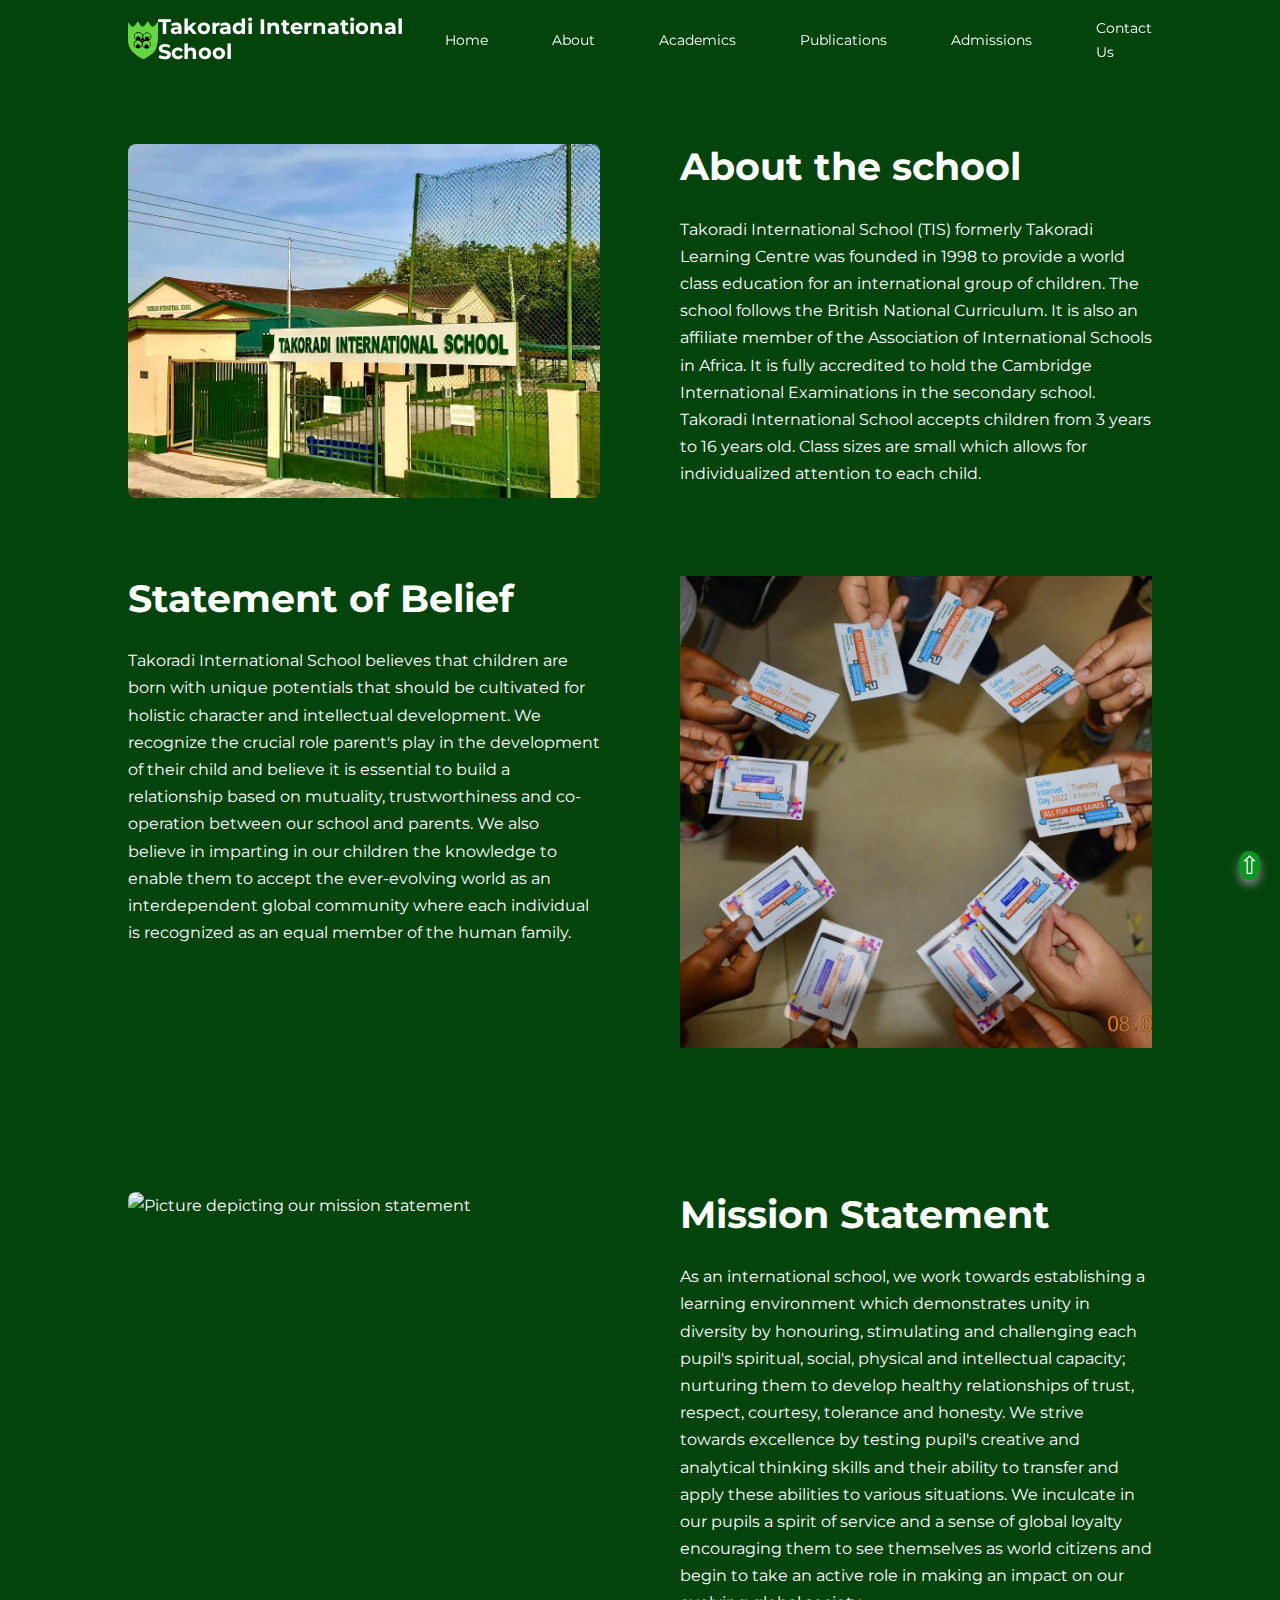
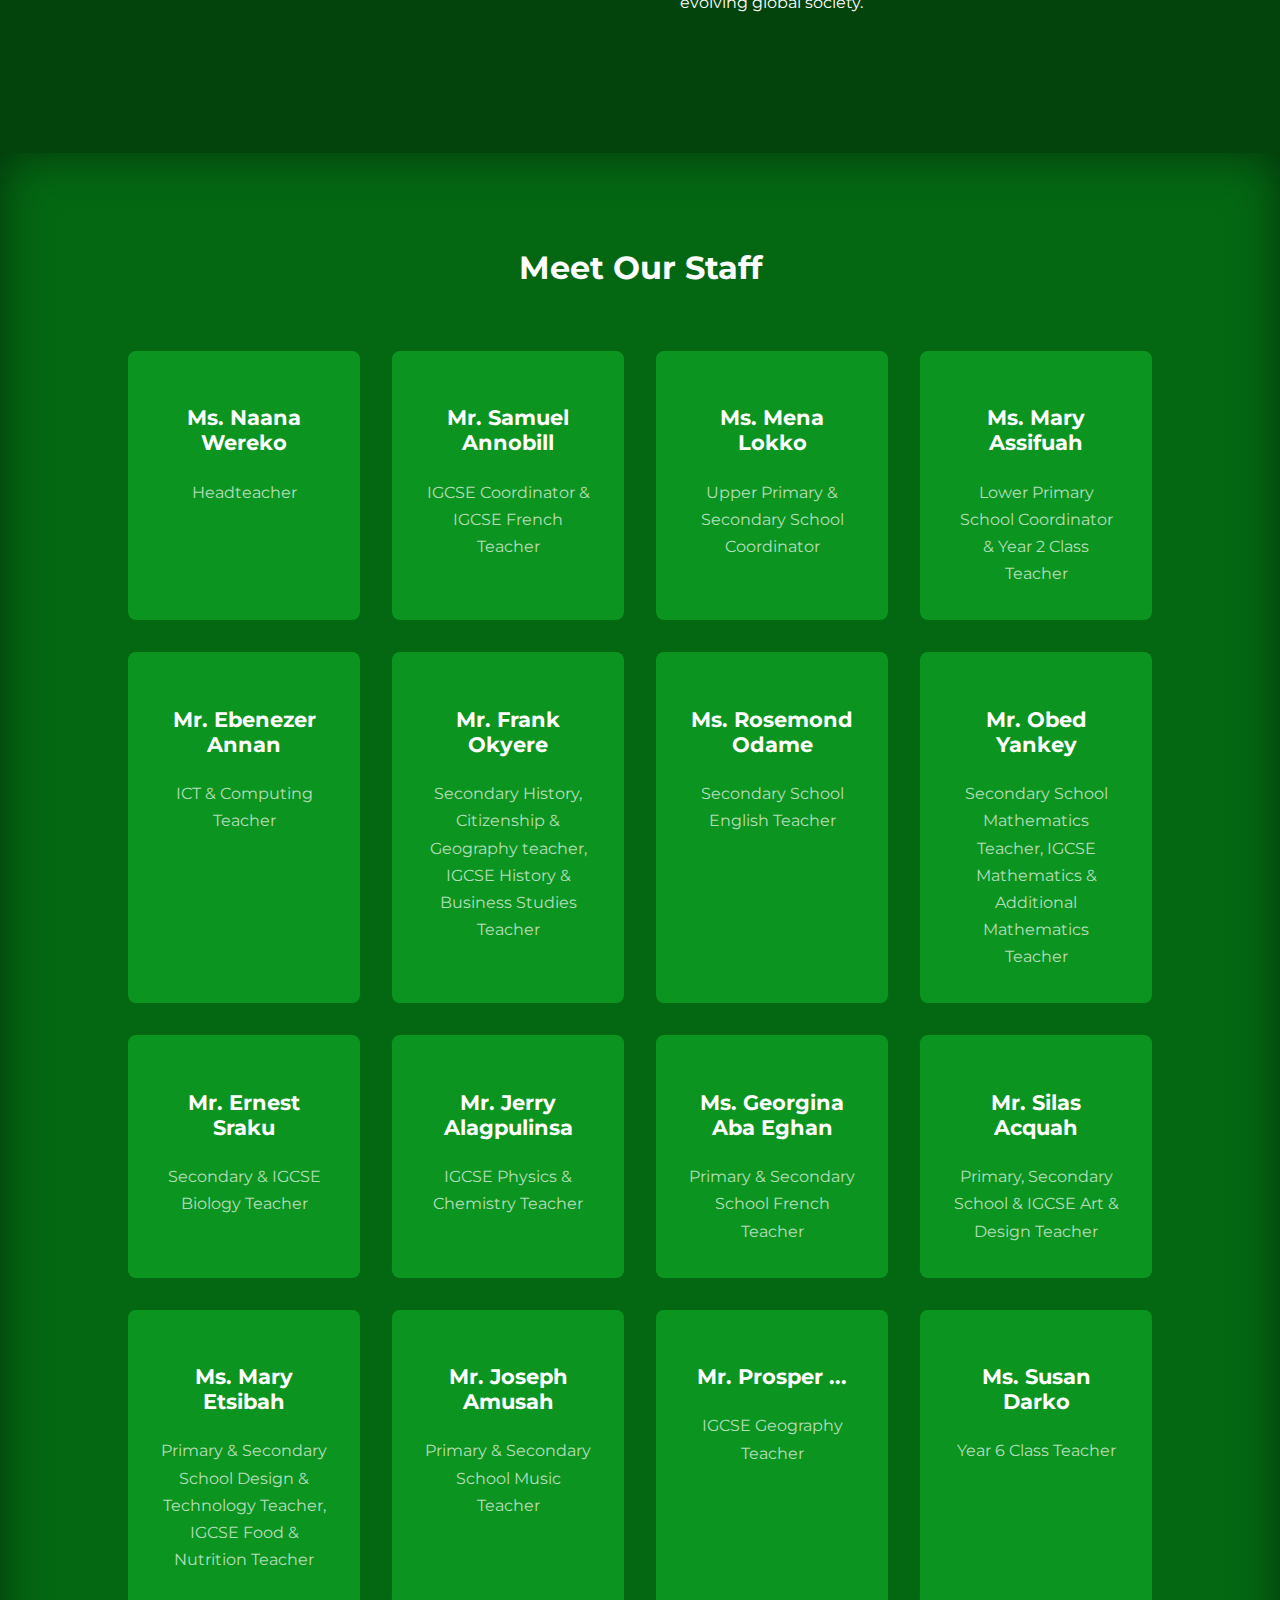
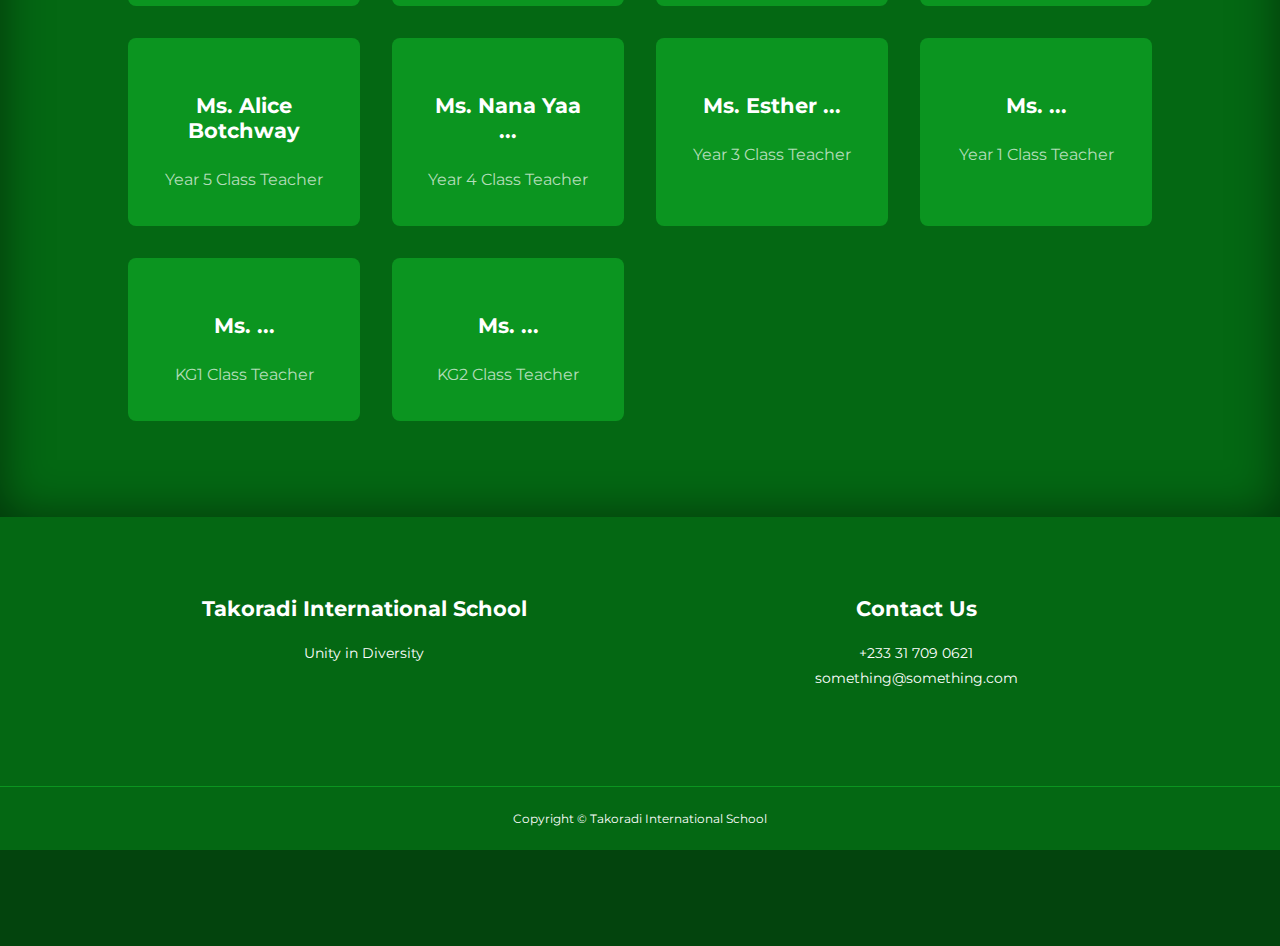
==== commit f6963388: "Update about.html" ====
--- a/about.html
+++ b/about.html
@@ -165,7 +165,7 @@
                 </div>
                 <div class="staff__member-info">
                     <h4>Ms. Mary Assifuah</h4>
-                    <p>Lower Primary School Coordinator / Year 2 Class Teacher</p>
+                    <p>Lower Primary School Coordinator & Year 2 Class Teacher</p>
                 </div>
                 <div class="staff__member-socials">
                     <a href="https://www.instagram.com/" target="_blank"><i class="uil uil-instagram"></i></a>
@@ -193,7 +193,7 @@
                 </div>
                 <div class="staff__member-info">
                     <h4>Mr. Frank Okyere</h4>
-                    <p>Secondary History & Geography teacher, IGCSE History & Business Studies Teacher</p>
+                    <p>Secondary History, Citizenship & Geography teacher, IGCSE History & Business Studies Teacher</p>
                 </div>
                 <div class="staff__member-socials">
                     <a href="https://www.instagram.com/" target="_blank"><i class="uil uil-instagram"></i></a>
@@ -271,11 +271,7 @@
                     <a href="https://www.linkedin.com/" target="_blank"><i class="uil uil-linkedin"></i></a>
                 </div>
             </div>
-             <div class="article staff__member">
-                <div class="staff__member-image">
-                    <img src="#" alt="">
-                </div>
-                  <div class="article staff__member">
+            <div class="article staff__member">
                 <div class="staff__member-image">
                     <img src="#" alt="">
                 </div>
@@ -289,20 +285,24 @@
                     <a href="https://www.linkedin.com/" target="_blank"><i class="uil uil-linkedin"></i></a>
                 </div>
             </div>
-                  <div class="article staff__member">
+            <div class="article staff__member">
                 <div class="staff__member-image">
                     <img src="#" alt="">
                 </div>
                 <div class="staff__member-info">
                     <h4>Ms. Mary Etsibah</h4>
-                    <p>Primary & Secondary School Design & Technology Teacher / IGCSE Food & Nutrition Teacher</p>
-                </div>
-                <div class="staff__member-socials">
-                    <a href="https://www.instagram.com/" target="_blank"><i class="uil uil-instagram"></i></a>
-                    <a href="https://www.twitter.com/" target="_blank"><i class="uil uil-twitter"></i></a>
-                    <a href="https://www.linkedin.com/" target="_blank"><i class="uil uil-linkedin"></i></a>
-                </div>
-            </div>
+                    <p>Primary & Secondary School Design & Technology Teacher, IGCSE Food & Nutrition Teacher</p>
+                </div>
+                <div class="staff__member-socials">
+                    <a href="https://www.instagram.com/" target="_blank"><i class="uil uil-instagram"></i></a>
+                    <a href="https://www.twitter.com/" target="_blank"><i class="uil uil-twitter"></i></a>
+                    <a href="https://www.linkedin.com/" target="_blank"><i class="uil uil-linkedin"></i></a>
+                </div>
+            </div>
+            <div class="article staff__member">
+                <div class="staff__member-image">
+                    <img src="#" alt="">
+                </div>
                 <div class="staff__member-info">
                     <h4>Mr. Joseph Amusah</h4>
                     <p>Primary & Secondary School Music Teacher</p>
@@ -313,7 +313,7 @@
                     <a href="https://www.linkedin.com/" target="_blank"><i class="uil uil-linkedin"></i></a>
                 </div>
             </div>
-             <div class="article staff__member">
+            <div class="article staff__member">
                 <div class="staff__member-image">
                     <img src="#" alt="">
                 </div>
@@ -327,7 +327,7 @@
                     <a href="https://www.linkedin.com/" target="_blank"><i class="uil uil-linkedin"></i></a>
                 </div>
             </div>
-             <div class="article staff__member">
+            <div class="article staff__member">
                 <div class="staff__member-image">
                     <img src="#" alt="">
                 </div>
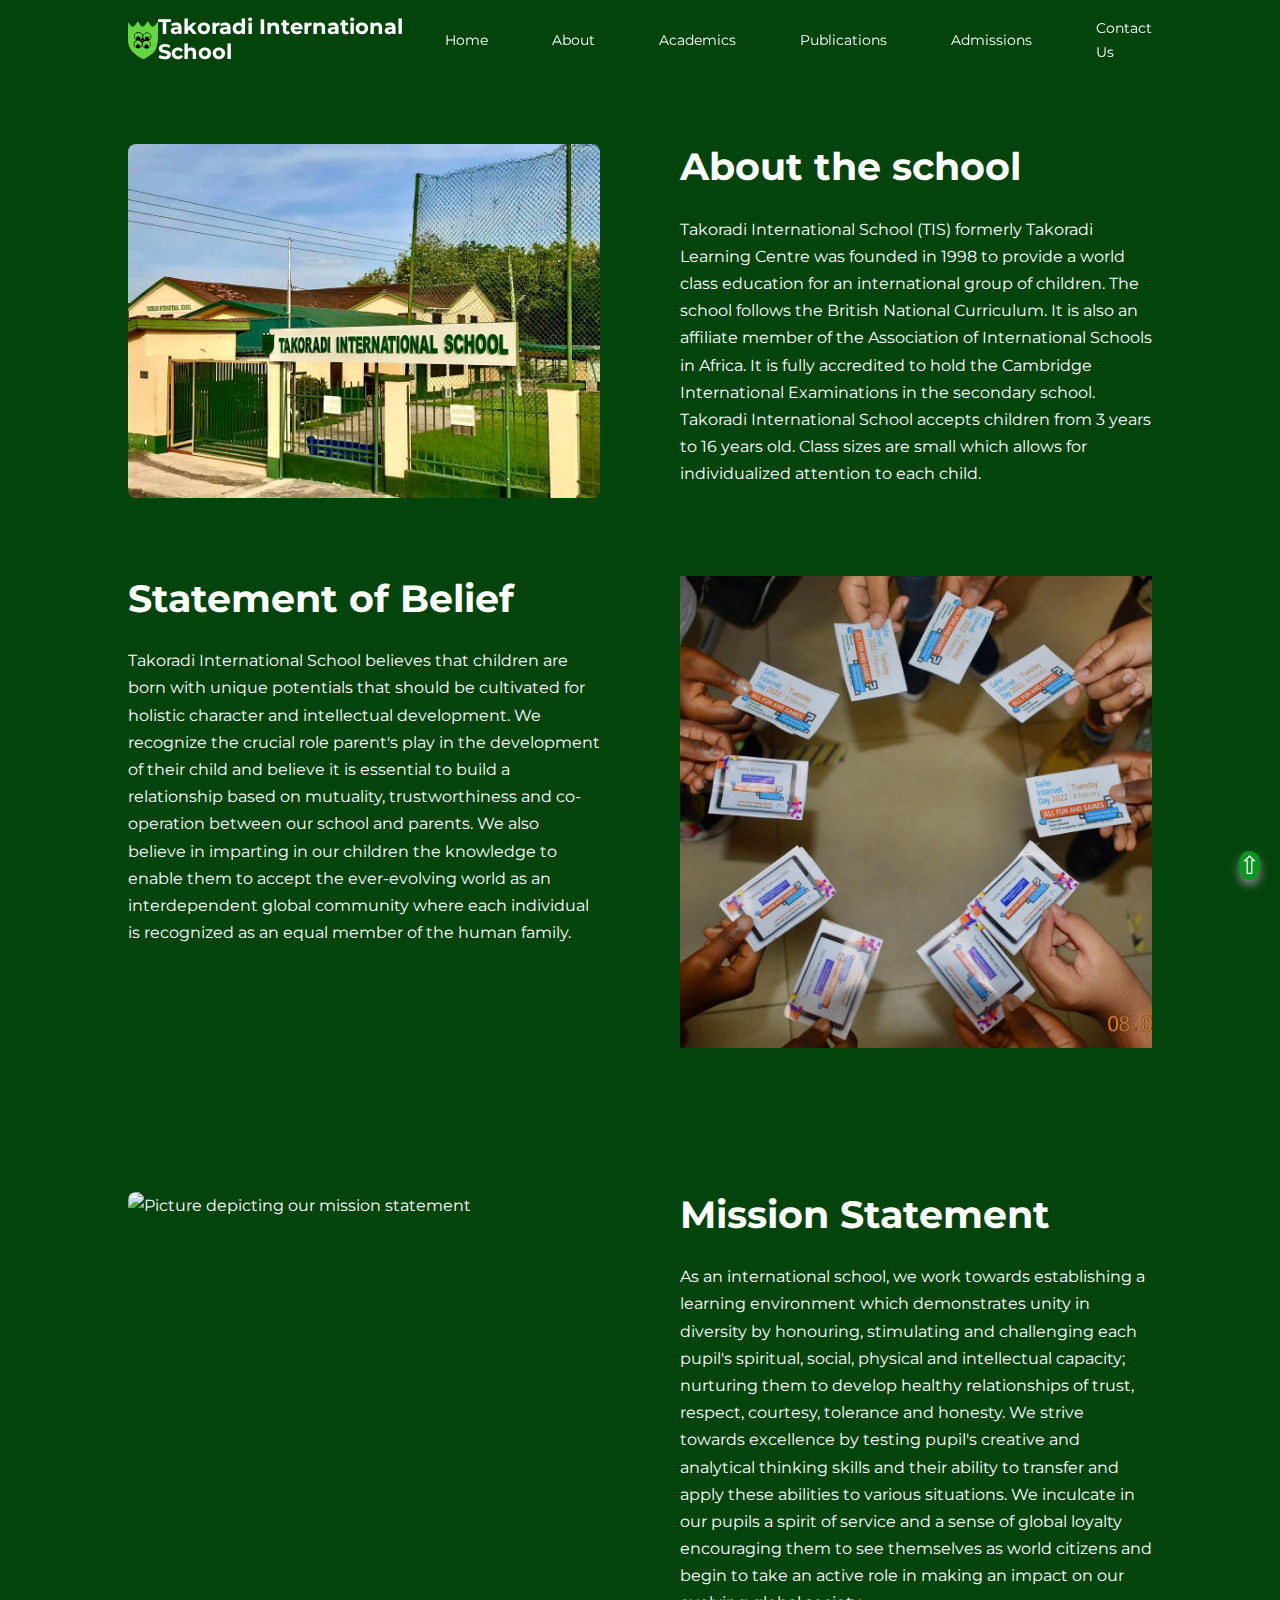
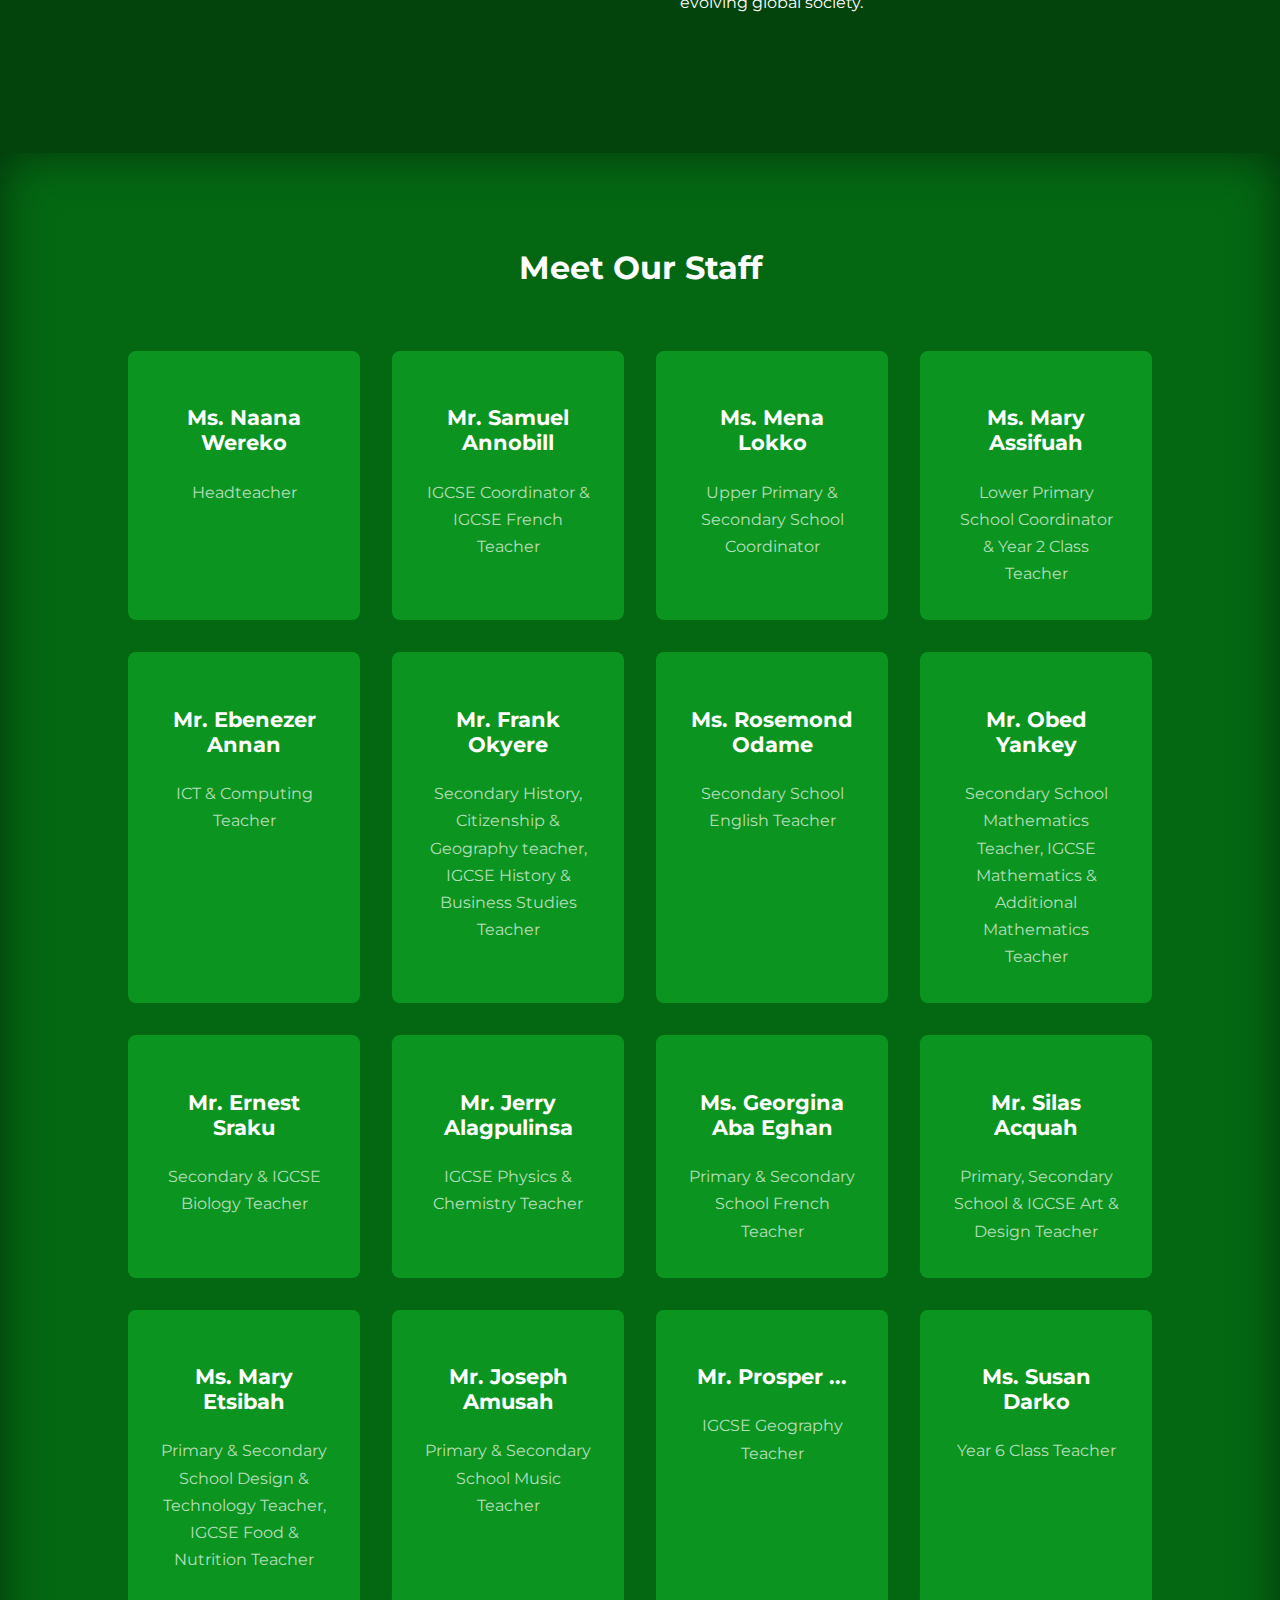
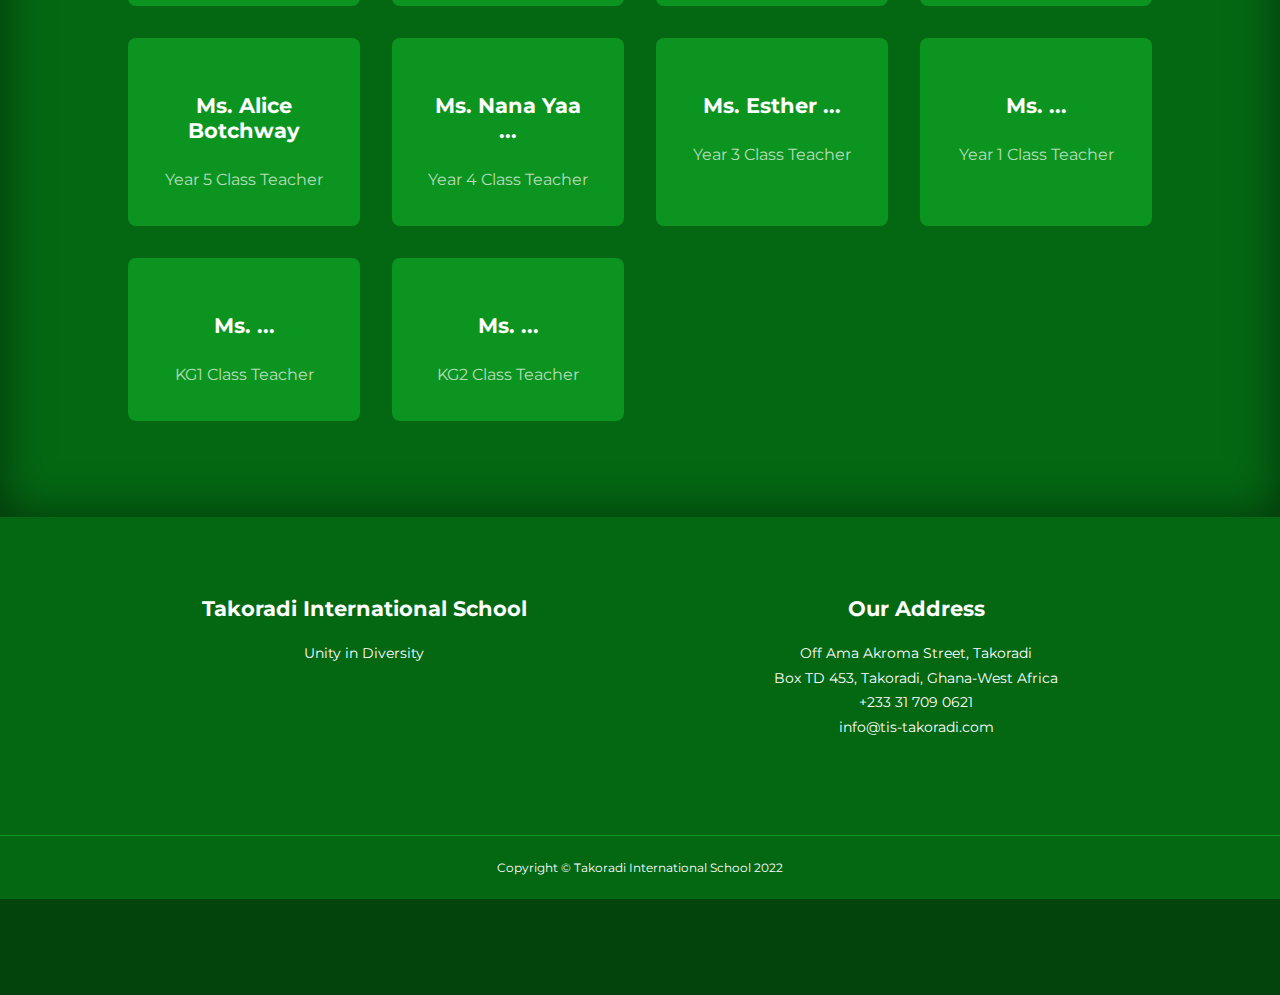
==== commit 3c8f631b: "Update about.html" ====
--- a/about.html
+++ b/about.html
@@ -441,18 +441,21 @@
                 <p>Unity in Diversity</p>
             </div>
             <div class="footer__2">
-                <h4>Contact Us</h4>
+                <h4>Our Address</h4>
                 <div>
+                    <p>Off Ama Akroma Street, Takoradi</p>
+                    <p>Box TD 453, Takoradi, Ghana-West Africa</p>
                     <p>+233 31 709 0621</p>
-                    <p>something@something.com</p>
+                    <p>info@tis-takoradi.com</p>
                 </div>
                 <ul class="footer__socials">
                     <li><a href="https://www.instagram.com/takoradi_international_school/" target="_blank"><i class="uil uil-instagram"></i></a></li>
+                    <li><a href="https://www.youtube.com/channel/UCS6qJ6eBch5oP-X6OI3LslA" target="_blank"><i class="uil uil-youtube"></i></a></li>
                 </ul>
             </div>
         </div>
         <div class="footer__copyright">
-            <small>Copyright &copy; Takoradi International School</small>
+            <small>Copyright &copy; Takoradi International School 2022</small>
         </div>
     </footer>
     <!-- END OF FOOTER -->
